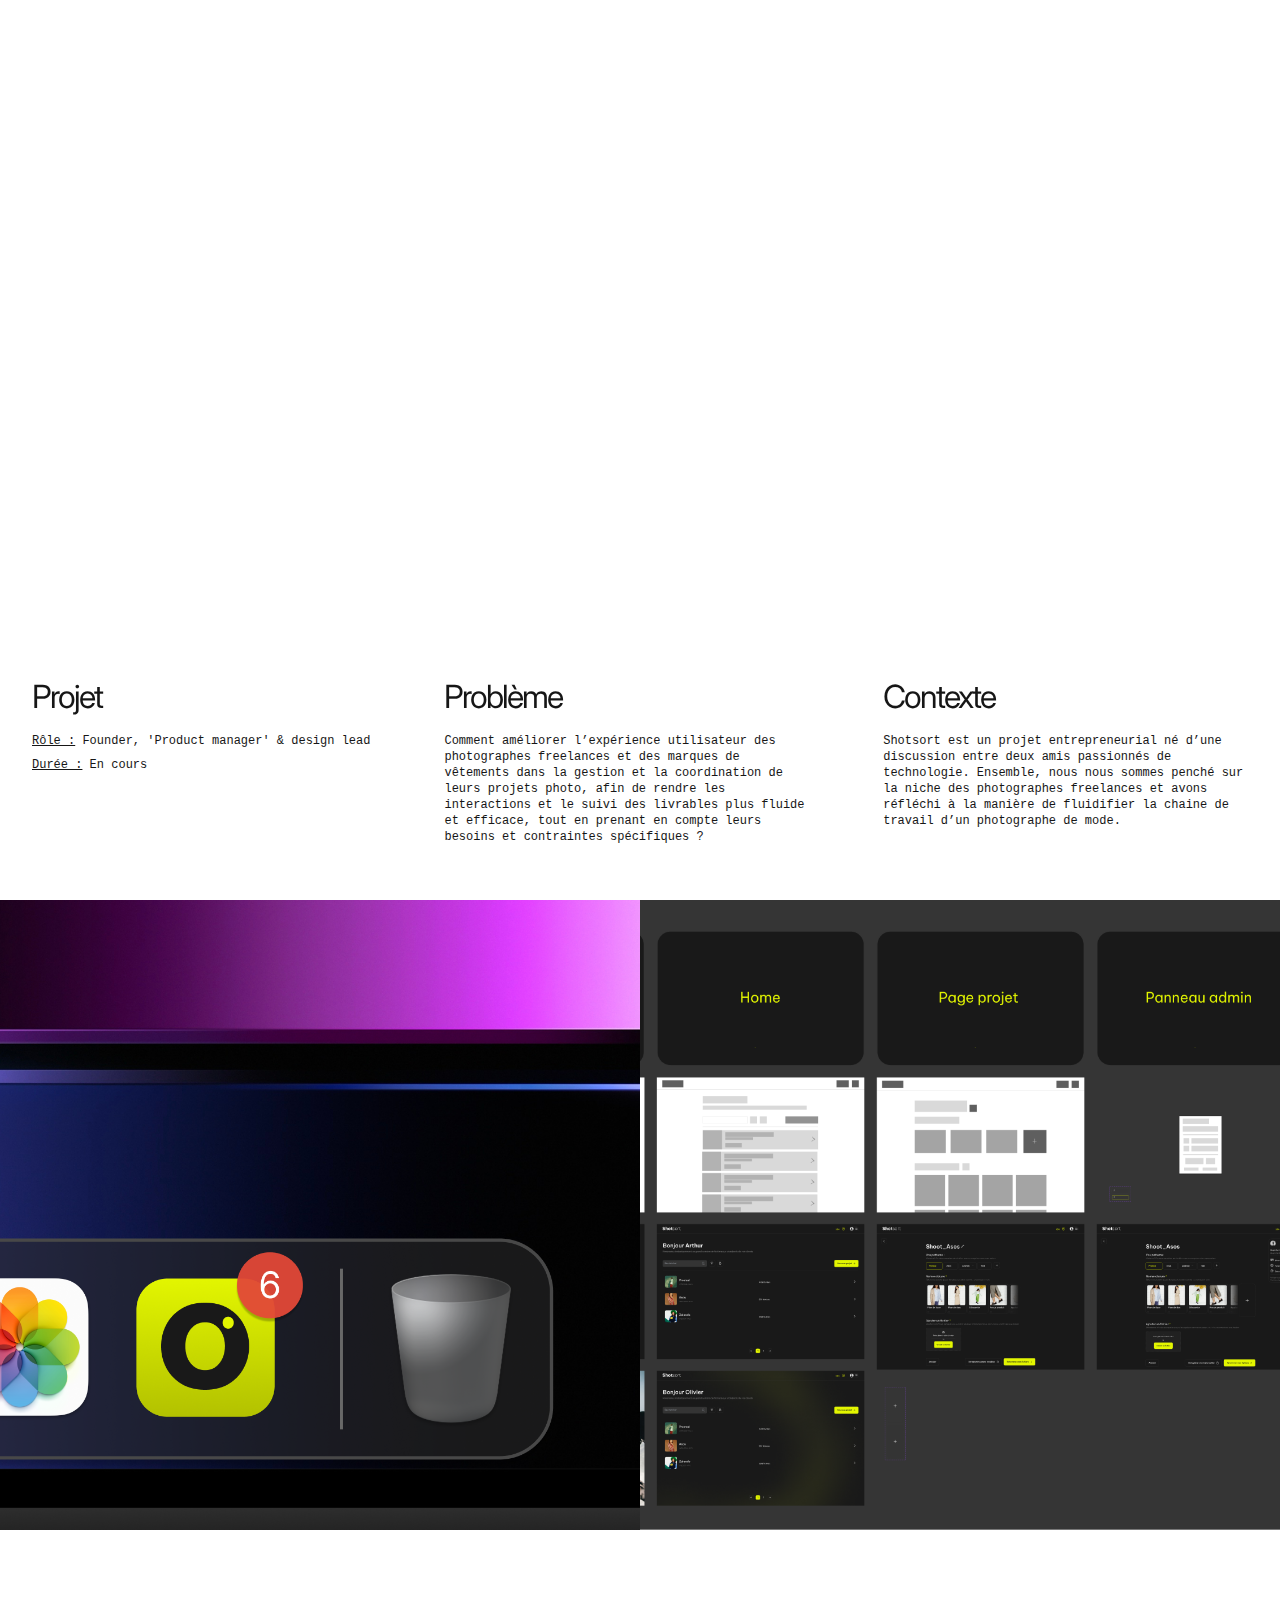
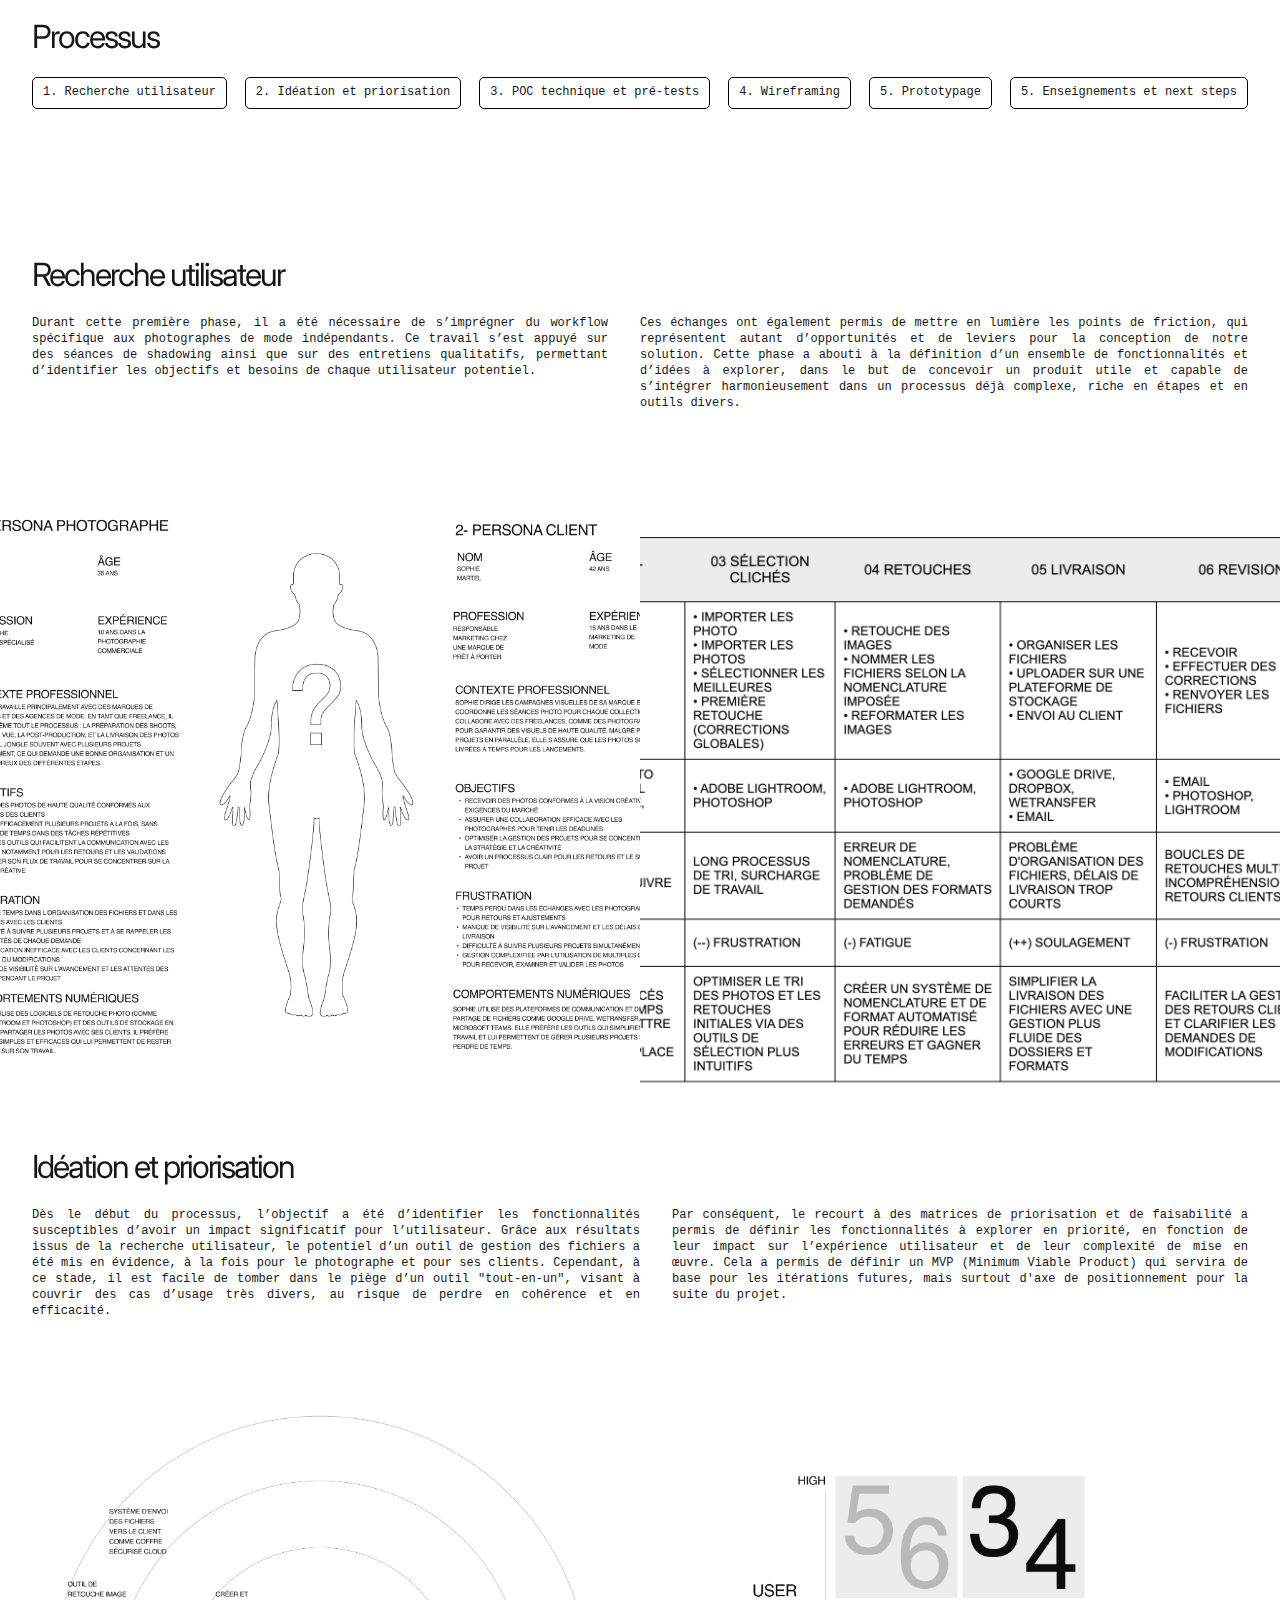
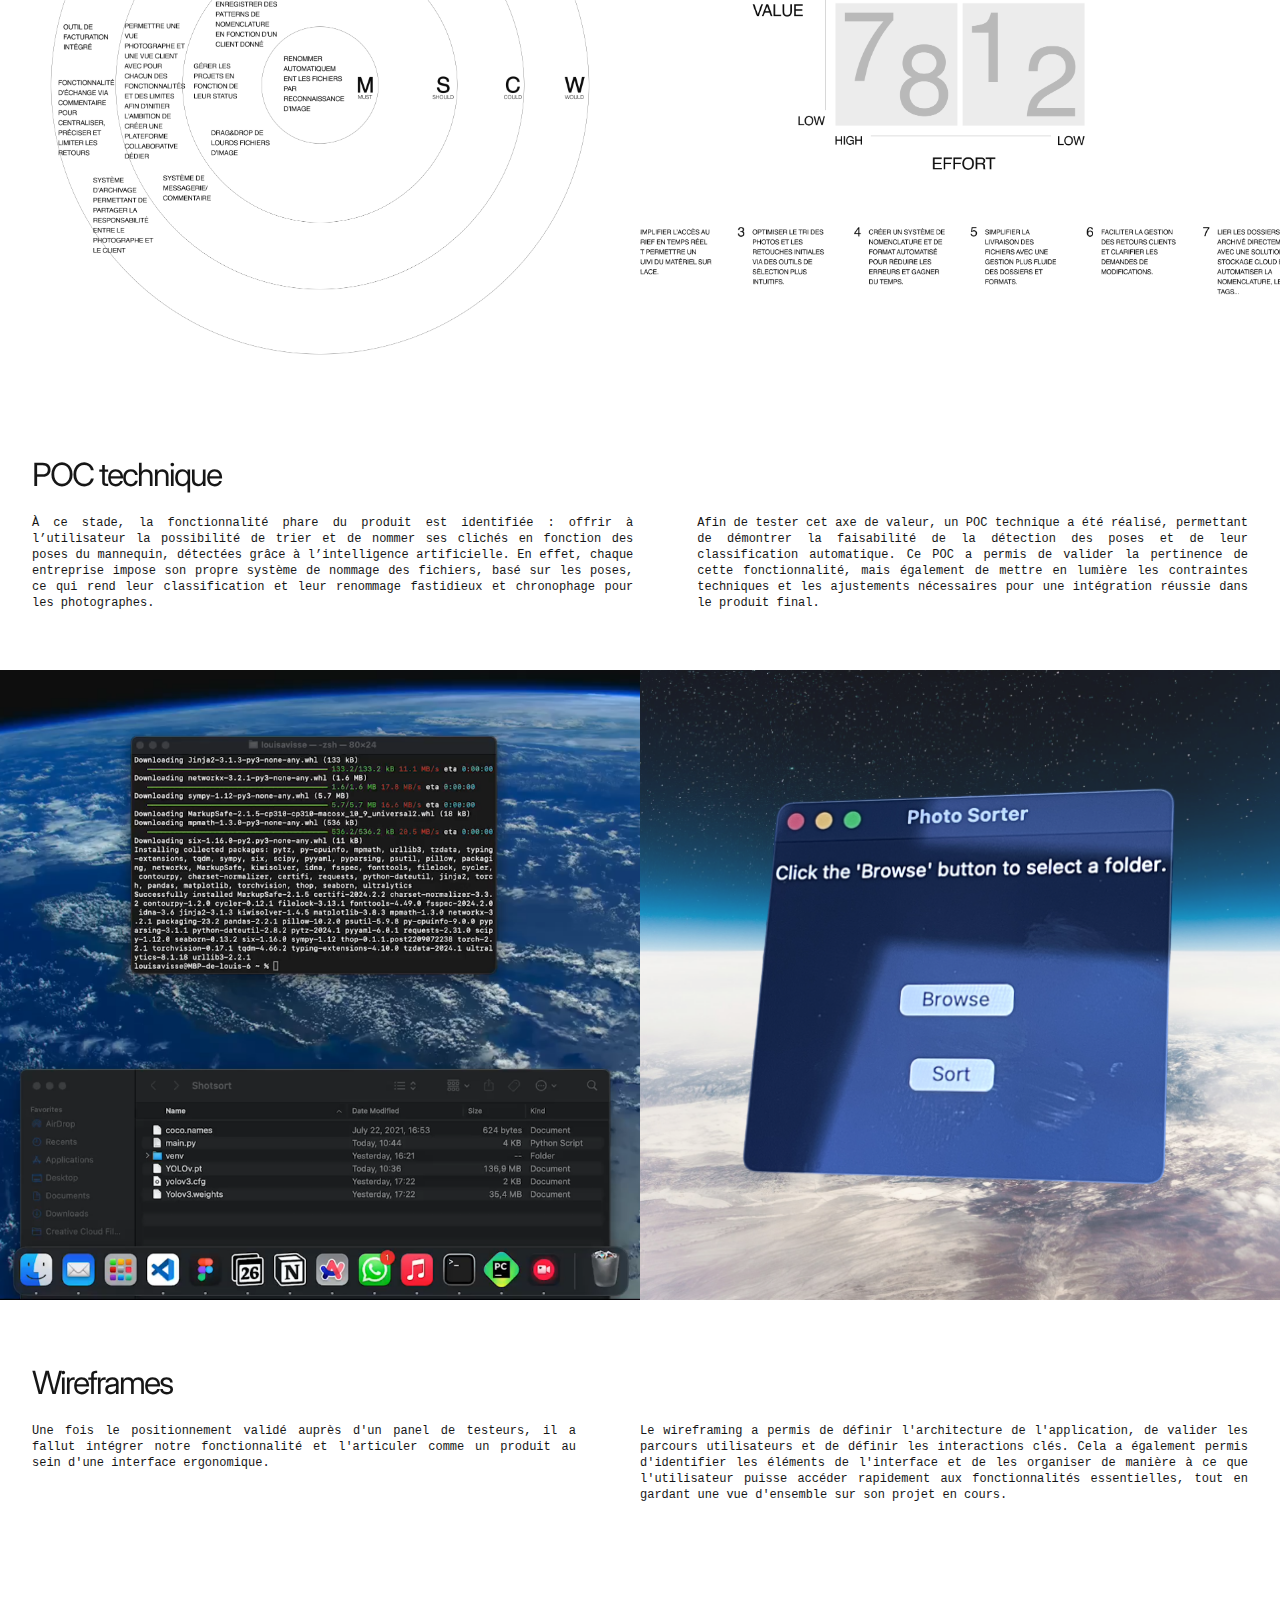
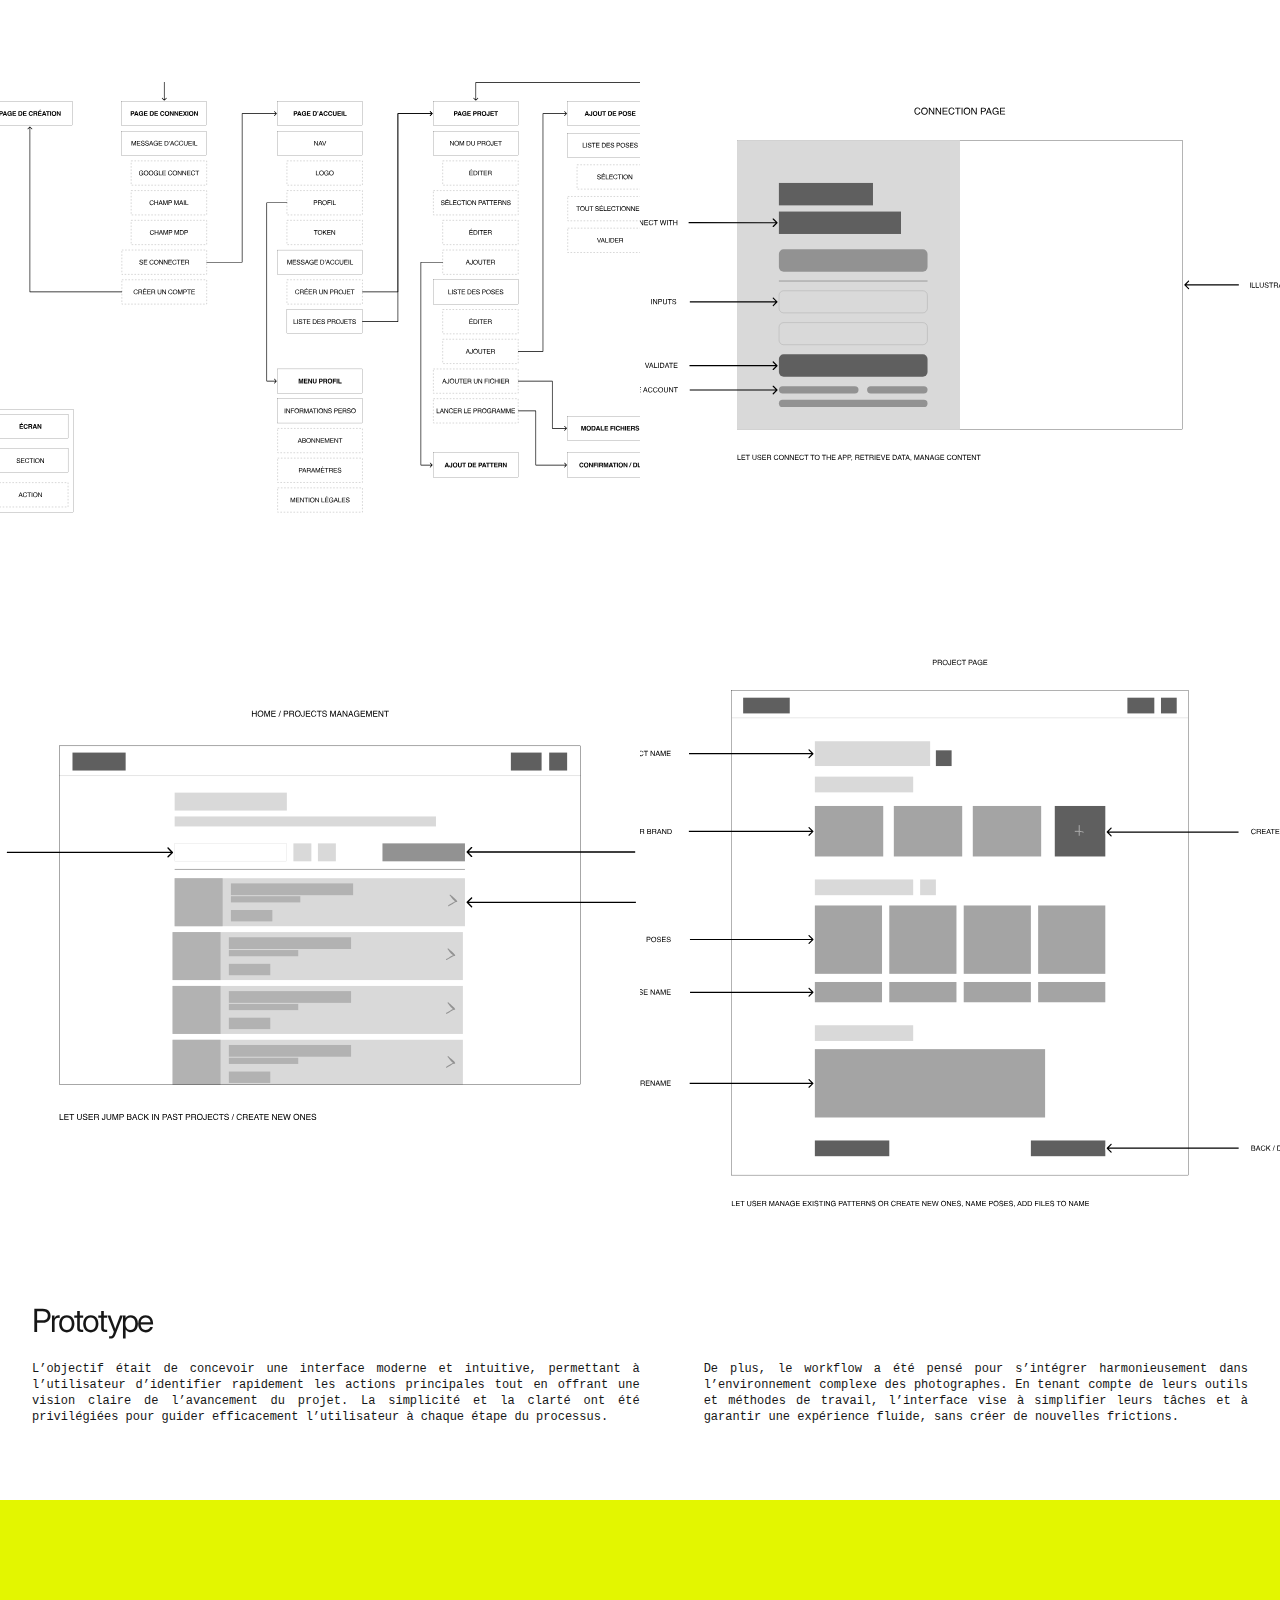
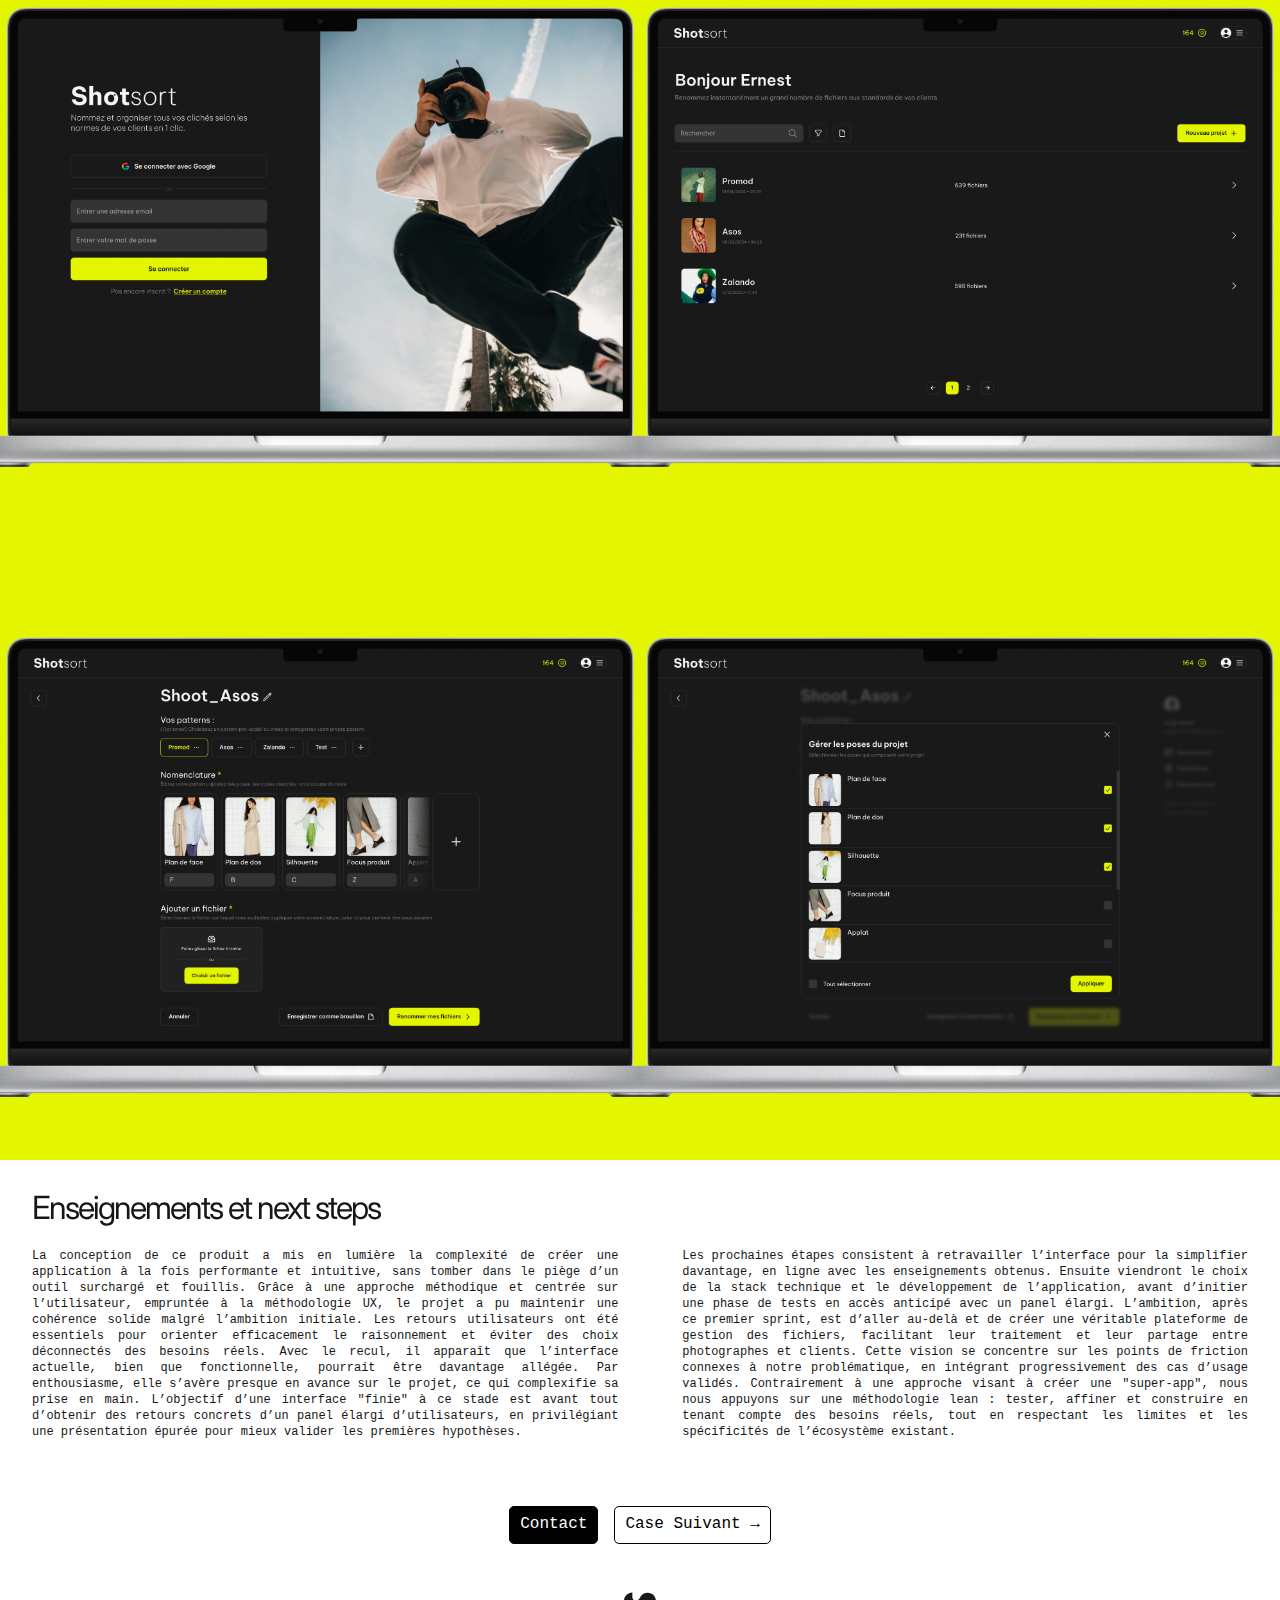
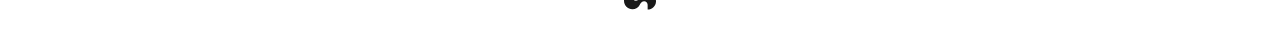
==== projet1.html @ eba52bc3 "Initial commit for my website" ====
<!DOCTYPE html>
<html lang="en">
<head>
  <meta charset="UTF-8">
  <meta name="viewport" content="width=device-width, initial-scale=1.0">
  <title>Projet 1</title>
  <link href="https://fonts.googleapis.com/css2?family=Inter:wght@400;700&family=Cousine:wght@400&display=swap" rel="stylesheet">
  <link rel="stylesheet" href="style.css">
</head>
<body class="project-page">




    <!-- Loader -->
    <div id="loader">
      <div class="loader__logo">
        <!-- Remplacez ce SVG par votre logo Hero -->
        <svg width="32" height="18" viewBox="0 0 32 18" fill="none" xmlns="http://www.w3.org/2000/svg">
          <path fill-rule="evenodd" clip-rule="evenodd" d="M8.36935 0.496216C8.3702 0.496216 8.3709 0.49691 8.3709 0.497766V5.35552C8.3709 7.29411 9.94243 8.86565 11.881 8.86565C13.7722 8.86565 15.2558 7.30265 16.0632 5.59242C17.4026 2.75501 20.2899 0.791703 23.6357 0.791703C28.258 0.791704 32.0051 4.53879 32.0051 9.16105C32.0051 13.7833 28.258 17.5304 23.6357 17.5304C23.6349 17.5304 23.6342 17.5297 23.6342 17.5288V12.6712C23.6342 10.7326 22.0626 9.16108 20.124 9.16107C18.2328 9.16107 16.7493 10.7241 15.9419 12.4343C14.6024 15.2716 11.7151 17.2349 8.36935 17.2349C3.74708 17.2349 0 13.4878 0 8.86556C0 4.2433 3.74708 0.496216 8.36935 0.496216Z" fill="#191919"/>
          </svg>
      </div>
    </div>





  <!-- Barre de navigation (réutilisée) -->
  <header class="navbar">
    <div class="navbar__logo">
      <a href="/index.html" aria-label="Accueil">
        <!-- Logo type -->
        <svg width="134" height="37" viewBox="0 0 134 37" fill="none" xmlns="http://www.w3.org/2000/svg">
          <path opacity="0.8" fill-rule="evenodd" clip-rule="evenodd" d="M3.46591 0.63636V21H15.3977V18.8125H5.93182V0.63636H3.46591ZM19.7591 20.8765C20.531 21.1709 21.3787 21.3182 22.3023 21.3182C23.6811 21.3182 24.8875 20.9901 25.9216 20.3338C26.1072 20.2168 26.2853 20.0915 26.4561 19.9578C26.5266 20.6413 26.8288 20.983 27.3629 20.983C28.2238 20.983 29.3501 20.2738 30.7419 18.8555C31.1561 19.6085 31.7058 20.1808 32.3911 20.5724C33.1336 20.9901 33.982 21.1989 34.9366 21.1989C36.09 21.1989 37.0445 20.9304 37.8002 20.3935C38.5559 19.8499 39.1127 19.1903 39.4707 18.4148H39.6298V21H41.9764V5.72727H39.6298V14.7557C39.6298 15.7102 39.421 16.4957 39.0033 17.1122C38.5924 17.7287 38.0819 18.1861 37.4721 18.4844C36.8689 18.7827 36.2756 18.9318 35.6923 18.9318C34.7178 18.9318 33.9157 18.6004 33.286 17.9375C32.9739 17.6054 32.7399 17.2168 32.5841 16.7716C33.9273 15.1191 35.1247 13.3376 36.1763 11.4272C37.5298 9.00142 38.2066 7.21042 38.2066 6.0542C38.2066 5.3514 37.9144 5 37.3299 5C36.1624 5 34.5029 5.80115 32.3514 7.40344V5.72727H30.0048V9.27432C29.5889 9.61804 29.176 9.96397 28.7662 10.3121C28.6492 9.95148 28.5097 9.60645 28.3477 9.27699C27.771 8.09044 26.9623 7.16904 25.9216 6.51279C24.8875 5.85654 23.6811 5.52841 22.3023 5.52841C20.9235 5.52841 19.7137 5.85654 18.673 6.51279C17.6389 7.16904 16.8302 8.09044 16.2469 9.27699C15.6702 10.4635 15.3818 11.8523 15.3818 13.4432C15.3818 15.0208 15.6702 16.3996 16.2469 17.5795C16.7872 18.6725 17.5209 19.5407 18.4479 20.1843C18.4201 20.2126 18.3925 20.2408 18.365 20.2689C17.1653 21.4704 15.6426 23.0234 13.7968 24.9277C11.9511 26.8094 10.5976 28.181 9.73623 29.0425C7.82897 28.0903 6.61387 26.7527 6.09091 25.0298L6.13705 24.6557C6.13705 24.5423 6.09091 24.4857 5.99862 24.4857C5.75253 24.4857 5.15266 24.9844 4.19904 25.9819C3.27617 26.9568 2.33792 28.3397 1.3843 30.1307C0.461432 31.9444 0 33.5427 0 34.9256C0 36.3085 0.261478 37 0.784435 37C1.89187 37 4.8758 34.8009 9.73623 30.4028C11.3666 31.0376 13.2431 31.3549 15.3657 31.3549C18.6762 31.3549 22.7048 30.8588 27.4514 29.8665C27.5589 29.9066 27.6836 29.9267 27.8255 29.9267C28.4407 29.9267 29.4097 29.7 30.7325 29.2466C32.0553 28.7931 33.3165 28.2037 34.5162 27.4782C34.7008 27.5916 34.993 27.6482 35.393 27.6482C35.9335 27.6482 36.6092 27.51 37.4201 27.2337C37.1989 27.4946 36.96 27.8141 36.7033 28.1924C36.365 28.6684 36.1958 29.0652 36.1958 29.3826C36.1958 29.6773 36.3803 29.8247 36.7495 29.8247C37.6724 29.8247 40.4563 28.6004 45.1014 26.152L45.8397 25.8459C45.5013 26.1406 44.9476 26.8208 44.1786 27.8863C43.4403 28.9518 43.0711 29.5979 43.0711 29.8247C43.0711 30.0514 43.2095 30.1647 43.4864 30.1647C43.9956 30.1647 45.3409 29.6976 47.5222 28.7634C47.3744 29.0025 47.3004 29.1862 47.3004 29.3146C47.3004 29.7453 47.485 29.9607 47.8542 29.9607C48.3463 29.9607 49.3461 29.666 50.8535 29.0765C51.5192 28.8062 52.1609 28.5358 52.7786 28.2655C52.7699 28.3304 52.7655 28.3967 52.7655 28.4644C52.7655 28.9405 53.027 29.3599 53.55 29.7226C54.0729 30.0854 54.7497 30.2667 55.5803 30.2667H55.6264C55.9648 30.2667 56.7646 30.1307 58.0259 29.8587L59.3179 29.3826C59.687 29.2466 60.21 29.0312 60.8867 28.7365L62.4095 28.0223C62.7786 27.8636 63.3939 27.5802 64.2552 27.1721C65.1165 26.7641 65.7318 26.4807 66.1009 26.322L66.0548 25.8799L60.8867 28.2944C60.856 28.317 60.7945 28.3284 60.7022 28.3284C60.6406 28.3284 60.6099 28.283 60.6099 28.1924C60.7022 28.0563 61.2713 27.0815 62.3172 25.2678C63.3938 23.4315 64.1629 22.3432 64.6243 22.0032C64.7166 21.9125 64.9781 21.7085 65.4088 21.3911C65.8702 21.0737 66.224 20.8016 66.4701 20.5749C66.7162 20.3255 66.8392 20.1555 66.8392 20.0648C66.8392 19.9515 66.7623 19.8948 66.6085 19.8948C66.5635 19.8782 66.2228 20.0494 65.5862 20.4082L67.4234 15.233H75.6585L75.9368 16.017C75.4037 16.5519 74.8866 17.0964 74.3854 17.6504C72.4167 19.8041 70.9093 21.8672 69.8634 23.8395C68.8175 25.8119 68.2945 27.4442 68.2945 28.7365C68.2945 30.2781 69.0482 31.0489 70.5555 31.0489C71.3861 31.0489 72.5859 30.6975 74.1547 29.9947C75.7544 29.3146 77.2617 28.5551 78.6768 27.7163C80.1226 26.8774 81.6915 25.9139 83.3834 24.8257C85.0753 23.7148 86.2135 22.944 86.798 22.5133C87.4132 22.0825 87.9054 21.7425 88.2746 21.4931C88.3361 21.4931 88.3668 21.5271 88.3668 21.5951C88.3668 21.6631 87.7516 22.3206 86.5211 23.5675C85.3214 24.7917 84.1063 26.1406 82.8758 27.6142C81.6761 29.0878 81.0762 30.1534 81.0762 30.8108C81.0762 31.2416 81.3377 31.457 81.8606 31.457C82.4144 31.457 83.2603 31.2303 84.3985 30.7768C84.9522 30.5501 85.4906 30.3234 86.0135 30.0967C86.5365 29.87 87.1671 29.5753 87.9054 29.2125C88.6745 28.8271 89.3051 28.5097 89.7973 28.2604C89.9196 28.1984 90.0523 28.1315 90.1955 28.0598C89.8212 28.6269 89.634 29.0451 89.634 29.3146C89.634 29.7906 89.8647 30.0287 90.3261 30.0287C92.2334 30.0287 94.8174 28.8271 98.0782 26.424C98.0474 26.5374 98.0321 26.6961 98.0321 26.9001C98.0321 27.2179 98.1417 27.4297 98.3611 27.5353C97.5702 28.4247 97.1748 29.0178 97.1748 29.3146C97.1748 29.7453 97.3594 29.9607 97.7285 29.9607C98.2207 29.9607 99.2205 29.666 100.728 29.0765C101.394 28.8062 102.035 28.5359 102.653 28.2655C102.644 28.3304 102.64 28.3967 102.64 28.4644C102.64 28.9405 102.901 29.3599 103.424 29.7226C103.947 30.0854 104.624 30.2667 105.455 30.2667H105.501C105.839 30.2667 106.639 30.1307 107.9 29.8587L109.192 29.3826C109.561 29.2466 110.084 29.0312 110.761 28.7365L111.782 28.2578C111.772 28.3252 111.768 28.3941 111.768 28.4644C111.768 28.9405 112.029 29.3599 112.552 29.7226C113.075 30.0854 113.752 30.2667 114.582 30.2667H114.628C114.967 30.2667 115.767 30.1307 117.028 29.8587L118.32 29.3826C118.689 29.2466 119.212 29.0312 119.889 28.7365L120.745 28.3351C120.722 28.4916 120.711 28.648 120.711 28.8045C120.711 29.5979 121.141 29.9947 122.003 29.9947C122.526 29.9947 123.572 29.7793 125.14 29.3486C126.74 28.9178 129.155 27.909 132.385 26.322L132.339 25.8799L127.817 27.9883C126.986 28.351 125.925 28.7251 124.633 29.1105C123.341 29.4733 122.51 29.6546 122.141 29.6546C121.834 29.6546 121.68 29.5073 121.68 29.2125C121.68 28.7814 121.939 28.2265 122.458 27.5479C122.696 27.4373 122.962 27.3121 123.257 27.1721C124.119 26.7641 124.734 26.4807 125.103 26.322L125.084 26.1373C126.495 25.6974 128.113 25.0675 129.939 24.2476C132.646 23.0461 134 22.0259 134 21.187C134 20.847 133.662 20.6769 132.985 20.6769C132.308 20.6769 131.308 20.8923 129.986 21.3231C128.694 21.7538 127.34 22.3092 125.925 22.9894C124.541 23.6695 123.326 24.5423 122.28 25.6079C121.548 26.3533 121.072 27.0988 120.852 27.8442L119.889 28.2944C119.858 28.317 119.797 28.3284 119.704 28.3284C119.643 28.3284 119.612 28.283 119.612 28.1924C119.704 28.0563 120.273 27.0815 121.319 25.2678C122.396 23.4315 123.165 22.3432 123.626 22.0032C123.719 21.9125 123.98 21.7085 124.411 21.3911C124.455 21.3605 124.499 21.3304 124.541 21.3007C124.731 21.3123 124.925 21.3182 125.122 21.3182C126.156 21.3182 127.088 21.1591 127.916 20.8409C128.745 20.5161 129.441 20.0653 130.004 19.4886C130.568 18.9053 130.969 18.2292 131.207 17.4602L128.94 16.8239C128.742 17.3542 128.46 17.7983 128.095 18.1562C127.731 18.5076 127.296 18.7727 126.793 18.9517C126.296 19.1241 125.739 19.2102 125.122 19.2102C124.174 19.2102 123.342 19.0047 122.626 18.5938C121.911 18.1761 121.35 17.5696 120.946 16.7742C120.585 16.0469 120.388 15.1752 120.355 14.1591H131.446V13.1648C131.446 11.7396 131.257 10.5398 130.879 9.56534C130.501 8.59091 129.994 7.80871 129.358 7.21875C128.722 6.62216 128.016 6.19128 127.24 5.92613C126.465 5.66099 125.679 5.52841 124.884 5.52841C123.505 5.52841 122.298 5.86648 121.264 6.54261C120.237 7.21212 119.435 8.14677 118.858 9.34659C118.288 10.5398 118.003 11.9186 118.003 13.483C118.003 15.0473 118.288 16.4195 118.858 17.5994C119.435 18.7727 120.253 19.6875 121.314 20.3438C121.929 20.7181 122.611 20.9846 123.36 21.1432C122.962 21.3988 122.589 21.6288 122.242 21.8332L120.996 22.3773C118.812 23.2841 115.982 24.5537 112.506 26.186L112.644 26.5941C112.86 26.4807 113.044 26.39 113.198 26.322L115.09 25.4378C118.935 23.6695 120.981 22.7853 121.227 22.7853C121.319 22.7853 121.365 22.7967 121.365 22.8193L121.273 22.9554C120.504 23.6808 119.766 24.6784 119.058 25.9479C118.351 27.1948 117.889 27.9543 117.674 28.2263C117.459 28.4984 117.043 28.8158 116.428 29.1785C115.844 29.5413 115.213 29.7226 114.536 29.7226C113.859 29.7226 113.336 29.5866 112.967 29.3146C112.598 29.0198 112.414 28.7251 112.414 28.4304C112.414 28.2327 112.441 28.0656 112.497 27.9291C112.707 27.8358 112.97 27.7157 113.285 27.569C113.333 27.619 113.365 27.7021 113.383 27.8183C113.444 28.0223 113.613 28.1243 113.89 28.1243C114.198 28.1243 114.444 28.0336 114.628 27.8523C114.844 27.6709 114.951 27.4782 114.951 27.2742C114.951 27.103 114.883 26.9722 114.746 26.8818C115.291 26.6264 115.701 26.4398 115.975 26.322L115.929 25.8799L114.107 26.7311C114.093 26.7307 114.078 26.7304 114.063 26.7303L114.029 26.7301C113.413 26.7301 112.875 26.9001 112.414 27.2402C112.224 27.3902 112.076 27.5534 111.969 27.7299L110.761 28.2944C110.73 28.317 110.669 28.3284 110.577 28.3284C110.515 28.3284 110.484 28.283 110.484 28.1924C110.577 28.0563 111.146 27.0815 112.192 25.2678C113.268 23.4315 114.037 22.3432 114.499 22.0032C114.591 21.9125 114.852 21.7085 115.283 21.3911C115.745 21.0737 116.098 20.8016 116.344 20.5749C116.591 20.3255 116.714 20.1555 116.714 20.0648C116.714 19.9519 116.637 19.8952 116.485 19.8948C116.77 19.6535 117.018 19.3855 117.231 19.0909C117.735 18.4015 117.987 17.6193 117.987 16.7443C117.987 15.6771 117.652 14.8054 116.982 14.1293C116.313 13.4465 115.295 12.9394 113.93 12.608L111.663 12.0511C110.761 11.8258 110.098 11.544 109.674 11.206C109.25 10.8679 109.038 10.4072 109.038 9.82387C109.038 9.16762 109.346 8.62737 109.962 8.20312C110.585 7.77225 111.364 7.55682 112.299 7.55682C112.982 7.55682 113.542 7.66619 113.979 7.88494C114.417 8.1037 114.762 8.3821 115.014 8.72017C115.272 9.05161 115.468 9.39299 115.6 9.74432L117.708 9.14772C117.344 8.06061 116.727 7.18561 115.859 6.52273C114.997 5.85985 113.81 5.52841 112.299 5.52841C111.225 5.52841 110.264 5.71733 109.415 6.09517C108.574 6.47301 107.907 6.99337 107.417 7.65625C106.933 8.31912 106.691 9.08144 106.691 9.94318C106.691 10.9972 107.016 11.8755 107.665 12.5781C108.322 13.2742 109.349 13.7879 110.748 14.1193L113.293 14.7159C114.062 14.8949 114.632 15.1667 115.004 15.5312C115.375 15.8892 115.56 16.3333 115.56 16.8636C115.56 17.5199 115.236 18.0833 114.586 18.554C113.943 19.018 113.075 19.25 111.981 19.25C111.02 19.25 110.241 19.0445 109.644 18.6335C109.613 18.6121 109.583 18.5901 109.554 18.5676C109.655 18.5909 109.774 18.6026 109.91 18.6026C110.433 18.6026 110.91 18.4325 111.341 18.0925C111.771 17.7297 111.987 17.4577 111.987 17.2763C111.987 17.0949 111.894 16.9362 111.71 16.8002C111.556 16.6642 111.31 16.5962 110.972 16.5962C110.664 16.5962 110.279 16.7549 109.818 17.0723C109.357 17.3897 109.126 17.7297 109.126 18.0925C109.126 18.1194 109.128 18.1452 109.131 18.17C108.814 17.802 108.585 17.3401 108.441 16.7841L106.214 17.3409C106.486 18.6402 107.132 19.6278 108.153 20.304C109.174 20.9801 110.463 21.3182 112.021 21.3182C112.94 21.3182 113.772 21.1988 114.516 20.96C114.009 21.29 113.542 21.581 113.114 21.8332L111.869 22.3773C109.684 23.2841 106.854 24.5537 103.378 26.186L103.517 26.5941C103.732 26.4807 103.917 26.39 104.07 26.322L105.962 25.4378C109.807 23.6695 111.853 22.7853 112.099 22.7853C112.192 22.7853 112.238 22.7967 112.238 22.8193L112.145 22.9554C111.376 23.6808 110.638 24.6784 109.931 25.9479C109.223 27.1948 108.762 27.9543 108.546 28.2263C108.331 28.4984 107.916 28.8158 107.3 29.1785C106.716 29.5413 106.085 29.7226 105.408 29.7226C104.732 29.7226 104.209 29.5866 103.84 29.3146C103.47 29.0198 103.286 28.7251 103.286 28.4304C103.286 28.2432 103.311 28.0835 103.36 27.9512C103.634 27.8275 103.903 27.7039 104.167 27.5802C104.209 27.6311 104.239 27.7104 104.255 27.8183C104.316 28.0223 104.486 28.1243 104.762 28.1243C105.07 28.1243 105.316 28.0336 105.501 27.8523C105.716 27.6709 105.824 27.4782 105.824 27.2742C105.824 27.1031 105.755 26.9724 105.619 26.882L106.773 26.322L106.726 25.8799C106.103 26.1825 105.514 26.4661 104.96 26.7307C104.941 26.7303 104.921 26.7301 104.901 26.7301C104.286 26.7301 103.747 26.9001 103.286 27.2402C103.097 27.3895 102.949 27.5519 102.843 27.7274C100.312 28.8989 98.8534 29.4846 98.4668 29.4846C98.313 29.4846 98.2361 29.4393 98.2361 29.3486C98.4523 28.9865 99.0827 28.3284 100.127 27.3742C100.925 27.1392 101.918 26.7318 103.108 26.152L102.877 25.8459C102.141 26.2043 101.483 26.4817 100.903 26.6782C101.32 26.31 101.785 25.9078 102.297 25.4718C104.696 23.4541 106.511 21.9919 107.742 21.085C107.926 20.9037 108.018 20.779 108.018 20.711C108.018 20.6203 107.895 20.5636 107.649 20.5409L106.588 20.4729C106.342 20.4729 106.111 20.5636 105.896 20.7449C103.804 22.3092 101.82 24.0209 99.9434 25.8799C99.5486 26.2727 99.196 26.6339 98.8857 26.9634C98.8088 26.9019 98.7703 26.8015 98.7703 26.6621C98.7703 26.39 98.8626 26.0726 99.0472 25.7099C101.816 23.5788 103.2 22.1165 103.2 21.3231C103.2 21.119 103.062 21.017 102.785 21.017C102.231 21.017 101.447 21.5724 100.432 22.6833C99.4471 23.7715 98.7396 24.8144 98.3089 25.8119C95.1096 28.215 92.6794 29.4166 91.0183 29.4166C90.9568 29.4166 90.926 29.4052 90.926 29.3826C90.926 29.0878 91.7258 28.1243 93.3254 26.492L93.3886 26.4273C93.4311 26.4042 93.4715 26.3822 93.5098 26.3612L93.581 26.322L96.9033 24.8257C96.9956 24.7804 97.0418 24.735 97.0418 24.6897C97.0418 24.6443 96.9187 24.6217 96.6726 24.6217C96.4265 24.6217 96.1958 24.667 95.9805 24.7577L94.2364 25.5634C94.6085 25.1865 94.9662 24.8273 95.3096 24.4857C95.9248 23.8509 96.5401 23.2274 97.1553 22.6153C97.8013 22.0032 98.1859 21.6405 98.3089 21.5271C98.4627 21.3911 98.5396 21.289 98.5396 21.221C98.5396 21.2036 98.536 21.1869 98.5289 21.1711C99.0442 21.2691 99.5985 21.3182 100.192 21.3182C101.378 21.3182 102.419 21.1193 103.314 20.7216C104.209 20.3239 104.905 19.7803 105.402 19.0909C105.906 18.4015 106.158 17.6193 106.158 16.7443C106.158 15.6771 105.823 14.8054 105.153 14.1293C104.484 13.4465 103.466 12.9394 102.101 12.608L99.8337 12.0511C98.9322 11.8258 98.2694 11.544 97.8451 11.206C97.6447 11.0462 97.4916 10.8591 97.3858 10.6447C97.6916 10.3884 97.9922 10.1279 98.2876 9.86292C99.2688 8.98576 99.9934 8.21706 100.462 7.55682C100.464 7.55682 100.467 7.55682 100.47 7.55682C101.153 7.55682 101.713 7.66619 102.151 7.88494C102.588 8.1037 102.933 8.3821 103.185 8.72017C103.443 9.05161 103.639 9.39299 103.771 9.74432L105.879 9.14772C105.515 8.06061 104.898 7.18561 104.03 6.52273C103.265 5.93413 102.243 5.60686 100.966 5.5409C100.722 5.18031 100.153 5 99.2566 5C97.2617 5 95.2607 5.24242 93.2538 5.72727H91.2165V6.30207C91.0226 6.36461 90.8287 6.4294 90.6348 6.49644L90.9192 5.72727H88.3737L87.7074 7.65081C85.4969 8.62723 83.4763 9.77866 81.6457 11.1051L79.7828 5.72727H77.2374L79.7646 12.5615C79.0926 13.1084 78.4404 13.6671 77.8078 14.2375L72.8136 0.63636H70.2682L62.7909 21H64.5802C64.097 21.3136 63.6503 21.5913 63.24 21.8332L61.9942 22.3773C59.8101 23.2841 56.9799 24.5537 53.5038 26.186L53.6422 26.5941C53.8576 26.4807 54.0422 26.39 54.196 26.322L56.0878 25.4378C59.9331 23.6695 61.9788 22.7853 62.2249 22.7853C62.3172 22.7853 62.3633 22.7967 62.3633 22.8193L62.271 22.9554C61.502 23.6808 60.7637 24.6784 60.0562 25.9479C59.3486 27.1948 58.8872 27.9543 58.6719 28.2263C58.4565 28.4984 58.0412 28.8158 57.426 29.1785C56.8415 29.5413 56.2109 29.7226 55.5341 29.7226C54.8574 29.7226 54.3344 29.5866 53.9652 29.3146C53.5961 29.0198 53.4115 28.7251 53.4115 28.4304C53.4115 28.2432 53.4363 28.0835 53.486 27.9512C53.76 27.8275 54.029 27.7039 54.2931 27.5802C54.3351 27.6311 54.3643 27.7104 54.3805 27.8183C54.4421 28.0223 54.6113 28.1243 54.8881 28.1243C55.1957 28.1243 55.4418 28.0336 55.6264 27.8523C55.8417 27.6709 55.9494 27.4782 55.9494 27.2742C55.9494 27.1031 55.881 26.9724 55.7443 26.882L56.8982 26.322L56.8521 25.8799C56.2284 26.1826 55.6395 26.4661 55.0856 26.7307C55.0701 26.7303 55.0544 26.7302 55.0385 26.7301L55.0265 26.7301C54.4113 26.7301 53.873 26.9001 53.4115 27.2402C53.2224 27.3895 53.0749 27.5519 52.9688 27.7274C50.4378 28.8989 48.979 29.4846 48.5924 29.4846C48.4386 29.4846 48.3617 29.4393 48.3617 29.3486C48.5506 29.0322 49.0559 28.4897 49.8775 27.7211C50.3933 27.487 50.9393 27.236 51.5153 26.9681C52.0998 26.6961 52.5766 26.4694 52.9458 26.288L52.8996 25.8799L51.0078 26.7641L50.8486 26.838C51.3108 26.4272 51.8354 25.9718 52.4223 25.4718C54.8218 23.4541 56.6368 21.9919 57.8672 21.085C58.0518 20.9037 58.1441 20.779 58.1441 20.711C58.1441 20.6203 58.021 20.5636 57.775 20.5409L56.7137 20.4729C56.4676 20.4729 56.2368 20.5636 56.0215 20.7449C53.9297 22.3092 51.9455 24.0209 50.069 25.8799C49.1145 26.8296 48.4068 27.5944 47.9459 28.1742C45.9241 29.0931 44.8375 29.5526 44.6861 29.5526C44.5016 29.5526 44.4093 29.5073 44.4093 29.4166C44.4093 29.0312 45.7167 27.7616 48.3314 25.6079C50.7831 23.5885 52.6669 22.1172 53.9827 21.194C54.5555 21.0953 55.0851 20.9378 55.5717 20.7216C56.4666 20.3239 57.1626 19.7803 57.6597 19.0909C58.1635 18.4015 58.4154 17.6193 58.4154 16.7443C58.4154 15.6771 58.0807 14.8054 57.4112 14.1293C56.7417 13.4465 55.7241 12.9394 54.3586 12.608L52.0916 12.0511C51.19 11.8258 50.5272 11.544 50.1029 11.206C49.6787 10.8679 49.4666 10.4072 49.4666 9.82387C49.4666 9.16762 49.7748 8.62737 50.3913 8.20312C51.0144 7.77225 51.7933 7.55682 52.7279 7.55682C53.4107 7.55682 53.9708 7.66619 54.4083 7.88494C54.8458 8.1037 55.1905 8.3821 55.4424 8.72017C55.7009 9.05161 55.8965 9.39299 56.0291 9.74432L58.137 9.14772C57.7724 8.06061 57.1559 7.18561 56.2876 6.52273C55.4258 5.85985 54.2393 5.52841 52.7279 5.52841C51.6541 5.52841 50.6929 5.71733 49.8444 6.09517C49.0025 6.47301 48.3363 6.99337 47.8458 7.65625C47.3619 8.31912 47.12 9.08144 47.12 9.94318C47.12 10.9972 47.4448 11.8755 48.0944 12.5781C48.7506 13.2742 49.7781 13.7879 51.1768 14.1193L53.7222 14.7159C54.4912 14.8949 55.0612 15.1667 55.4325 15.5312C55.8037 15.8892 55.9893 16.3333 55.9893 16.8636C55.9893 17.5199 55.6645 18.0833 55.0148 18.554C54.3719 19.018 53.5035 19.25 52.4097 19.25C51.4486 19.25 50.6697 19.0445 50.0731 18.6335C49.4831 18.2225 49.0821 17.6061 48.87 16.7841L46.6427 17.3409C46.9145 18.6402 47.5608 19.6278 48.5816 20.304C49.4446 20.8756 50.4994 21.2056 51.7462 21.2939C51.6258 21.3644 51.5027 21.4421 51.3769 21.5271C48.393 23.8622 44.8399 26.0046 40.7178 27.9543C38.749 28.8838 37.6724 29.3486 37.4878 29.3486C37.3032 29.3486 37.2109 29.3259 37.2109 29.2805C37.2109 29.0765 38.5952 27.8409 41.3638 25.5739C44.1632 23.3068 45.5629 21.9692 45.5629 21.5611C45.286 21.221 45.0245 21.051 44.7784 21.051C44.5323 21.051 44.2247 21.2437 43.8556 21.6291C43.4864 22.0145 43.1634 22.3319 42.8865 22.5813C42.1175 23.2388 40.3948 24.2023 37.7185 25.4718L36.6715 25.9484C38.1263 24.6787 38.8537 23.409 38.8537 22.1392C38.8537 21.5724 38.423 21.289 37.5617 21.289C35.8082 21.289 33.5934 22.1392 30.9171 23.8395C28.2715 25.5172 26.9487 27.2062 26.9487 28.9065C26.9487 29.1574 26.9885 29.362 27.0681 29.5204C25.9908 29.7238 24.6125 29.9273 22.9332 30.1307C20.6876 30.4028 18.5496 30.5388 16.5193 30.5388C14.489 30.5388 12.5663 30.1874 10.7514 29.4846C12.8103 27.5981 15.8129 24.7288 19.7591 20.8765ZM19.7591 20.8765C19.3786 20.7314 19.0166 20.5505 18.673 20.3338C18.5968 20.2854 18.5217 20.2356 18.4479 20.1843C18.9246 19.6985 19.4441 19.1741 20.0065 18.6111C20.4443 18.8899 20.9494 19.0714 21.5218 19.1556C21.3628 19.3101 21.2027 19.4658 21.0413 19.6227C20.6034 20.0516 20.176 20.4695 19.7591 20.8765ZM26.8588 14.014C26.809 14.8196 26.6524 15.5772 26.3889 16.2869C26.0641 17.1619 25.5636 17.8679 24.8875 18.4048C24.2114 18.9418 23.3496 19.2102 22.3023 19.2102C22.0295 19.2102 21.7694 19.192 21.5218 19.1556C23.4807 17.2524 25.2596 15.5385 26.8588 14.014ZM26.7688 12.0519C25.6258 13.083 24.3011 14.3484 22.7948 15.848C21.7709 16.8541 20.8415 17.7751 20.0065 18.6111C19.9065 18.5474 19.81 18.4787 19.7171 18.4048C19.0409 17.8679 18.5404 17.1619 18.2156 16.2869C17.8908 15.4119 17.7284 14.464 17.7284 13.4432C17.7284 12.4223 17.8908 11.4711 18.2156 10.5895C18.5404 9.70786 19.0409 8.99527 19.7171 8.45171C20.3932 7.90814 21.2549 7.63636 22.3023 7.63636C23.3496 7.63636 24.2114 7.90814 24.8875 8.45171C25.5636 8.99527 26.0641 9.70786 26.3889 10.5895C26.5613 11.0573 26.6879 11.5448 26.7688 12.0519ZM26.7688 12.0519C26.9564 11.8827 27.139 11.7198 27.3168 11.5632C27.7957 11.1431 28.2788 10.726 28.7662 10.3121C28.9255 10.8033 29.0432 11.3234 29.1191 11.8725C28.4105 12.5391 27.657 13.253 26.8588 14.014C26.8703 13.8263 26.8761 13.636 26.8761 13.4432C26.8761 12.9641 26.8404 12.5003 26.7688 12.0519ZM30.0048 11.042V9.27432C30.4284 8.92413 30.8552 8.57623 31.2851 8.23061C31.653 7.93453 32.0084 7.65881 32.3514 7.40344V8.88029C32.229 8.98978 32.1043 9.10193 31.9773 9.2168C31.3697 9.77263 30.7122 10.381 30.0048 11.042ZM30.0048 13.3203V11.042C29.7178 11.3102 29.4225 11.587 29.1191 11.8725C29.1882 12.3721 29.2227 12.8957 29.2227 13.4432C29.2227 13.5844 29.2204 13.724 29.2157 13.862C28.8178 14.2748 28.3694 14.9142 27.8705 15.78C26.9169 17.4123 26.4401 18.6932 26.4401 19.6227C26.4401 19.7423 26.4454 19.854 26.4561 19.9578C26.911 19.6019 27.3135 19.187 27.6637 18.713C27.617 18.936 27.5937 19.1372 27.5937 19.3167C27.5937 19.9288 27.7782 20.2349 28.1474 20.2349C28.6995 20.2349 29.4952 19.6343 30.5344 18.4332C30.5683 18.5116 30.6039 18.5883 30.6411 18.6633C30.6738 18.7286 30.7074 18.7927 30.7419 18.8555C30.9913 18.6012 31.2493 18.3242 31.5158 18.0244C31.8816 17.6154 32.2377 17.1978 32.5841 16.7716C32.5009 16.5337 32.44 16.2796 32.4014 16.0093C33.5402 14.3995 34.5832 12.6908 35.5303 10.8831C36.7608 8.59334 37.376 7.00638 37.376 6.12221C37.376 5.73681 37.2376 5.54411 36.9607 5.54411C36.3744 5.54411 34.8379 6.65617 32.3514 8.88029V15.2727C32.3514 15.5303 32.368 15.7759 32.4014 16.0093C32.0976 16.4387 31.7871 16.861 31.4697 17.2763C31.1386 17.7095 30.8269 18.0951 30.5344 18.4332C30.1813 17.6176 30.0048 16.6171 30.0048 15.4318V14.2309C30.1514 14.0672 30.3013 13.9148 30.4545 13.7737C30.4853 13.7283 30.5007 13.6716 30.5007 13.6036C30.5007 13.3996 30.393 13.2976 30.1777 13.2976C30.1217 13.2976 30.0641 13.3051 30.0048 13.3203ZM30.0048 14.2309C29.6583 14.6176 29.3303 15.067 29.0208 15.5792C29.1303 15.0372 29.1953 14.4648 29.2157 13.862C29.5055 13.5612 29.7686 13.3807 30.0048 13.3203V14.2309ZM29.0208 15.5792C28.8752 16.2997 28.6508 16.9664 28.3477 17.5795C28.1477 17.9889 27.9197 18.3667 27.6637 18.713C27.7823 18.1474 28.0512 17.4418 28.4704 16.5962C28.6468 16.2334 28.8303 15.8944 29.0208 15.5792ZM51.7462 21.2939C51.9742 21.3101 52.2086 21.3182 52.4495 21.3182C52.9909 21.3182 53.502 21.2768 53.9827 21.194C54.0703 21.1325 54.1553 21.0736 54.2378 21.017L54.2839 20.949C54.2839 20.8583 53.9917 20.8016 53.4072 20.779H53.3149C52.8555 20.779 52.3326 20.9506 51.7462 21.2939ZM78.5351 16.2182L77.8078 14.2375C77.4493 14.5609 77.097 14.8881 76.7511 15.2191C76.7463 15.2237 76.7415 15.2283 76.7366 15.233C76.4661 15.492 76.1995 15.7533 75.9368 16.017L76.6724 18.0893C75.8486 18.9572 75.0863 19.8197 74.3854 20.6769C72.9396 22.4226 71.7706 24.0662 70.8786 25.6079C70.0172 27.1268 69.5865 28.3284 69.5865 29.2125C69.5865 30.0967 70.0634 30.5388 71.017 30.5388C72.6781 30.5388 75.9697 28.9745 80.8916 25.8459C84.6493 23.4512 88.0909 21.021 91.2165 18.5553V20.8201C84.9793 26.6502 81.8606 29.9918 81.8606 30.8448C81.8606 31.0262 81.9837 31.1169 82.2298 31.1169C82.4759 31.1169 82.7989 31.0376 83.1988 30.8788C83.6295 30.7428 84.2293 30.4821 84.9984 30.0967C85.7982 29.734 86.4904 29.4052 87.0748 29.1105C88.0525 28.6406 89.2799 28.03 90.7569 27.2787C90.9438 27.035 91.1539 26.7728 91.3874 26.492C92.5872 25.0864 93.7869 23.8169 94.9866 22.6833C96.1863 21.5271 96.8785 20.949 97.063 20.949H97.386C97.4916 20.949 97.5898 20.9507 97.6809 20.9541C97.9507 21.0426 98.2334 21.1149 98.5289 21.1711C98.4721 21.0455 98.1894 20.9732 97.6809 20.9541C97.1854 20.7917 96.733 20.575 96.3238 20.304C95.4234 19.7076 94.8143 18.8688 94.4967 17.7876C94.7317 17.5724 94.97 17.3547 95.2115 17.1342L96.6122 16.7841C96.8243 17.6061 97.2253 18.2225 97.8153 18.6335C98.4119 19.0445 99.1908 19.25 100.152 19.25C101.246 19.25 102.114 19.018 102.757 18.554C103.407 18.0833 103.731 17.5199 103.731 16.8636C103.731 16.3333 103.546 15.8892 103.175 15.5312C102.803 15.1667 102.233 14.8949 101.464 14.7159L98.919 14.1193C98.7885 14.0884 98.6612 14.0559 98.5371 14.0218C99.3244 13.2473 99.7181 12.8019 99.7181 12.6854C99.7181 12.4361 99.5027 12.3114 99.0721 12.3114C98.6414 12.3114 98.0415 12.6628 97.2725 13.3656C97.2246 13.4104 97.1767 13.4552 97.1286 13.5C96.6016 13.24 96.1709 12.9327 95.8366 12.5781C95.7062 12.4371 95.5888 12.2889 95.4846 12.1337C96.1389 11.6549 96.7727 11.1585 97.3858 10.6447C97.2678 10.4052 97.2087 10.1316 97.2087 9.82387C97.2087 9.70943 97.2181 9.59851 97.2369 9.49113C97.3415 9.40022 97.4457 9.30878 97.5494 9.2168C98.1587 8.67792 98.6583 8.19197 99.0482 7.75895C99.4711 7.62493 99.9422 7.55756 100.462 7.55682C100.889 6.95428 101.102 6.44208 101.102 6.0202C101.102 5.8353 101.057 5.67554 100.966 5.5409C100.805 5.53258 100.639 5.52841 100.47 5.52841C100.28 5.52841 100.094 5.53431 99.9113 5.54611C99.7283 5.38608 99.4024 5.30606 98.9336 5.30606C97.2711 5.30606 95.4809 5.63522 93.5631 6.29351V5.72727H93.2538C92.5754 5.89117 91.8963 6.08277 91.2165 6.30207V7.22389C90.8717 7.37675 90.5293 7.53571 90.1894 7.70078L90.6348 6.49644C90.2942 6.61414 89.9536 6.73877 89.6127 6.87035C88.9627 7.11673 88.3275 7.37688 87.7074 7.65081L87.0973 9.41202C86.6233 9.70802 86.1543 10.017 85.6905 10.339C84.5327 11.1429 83.3931 12.0007 82.2718 12.9125L81.6457 11.1051C81.4381 11.2555 81.2328 11.4083 81.0301 11.5632C80.6008 11.8915 80.1789 12.2242 79.7646 12.5615L80.4614 14.4457C80.1418 14.7272 79.8238 15.0133 79.5073 15.3039C79.1758 15.6093 78.8518 15.9141 78.5351 16.2182ZM87.0213 16.2681L85.2715 21H82.8851L80.4614 14.4457C81.0594 13.9187 81.6629 13.4076 82.2718 12.9125L83.9987 17.8977H84.1578L87.0973 9.41202C88.1048 8.78294 89.1355 8.21252 90.1894 7.70078L87.7004 14.4315C87.6919 14.4389 87.6833 14.4463 87.6747 14.4538C86.9979 15.0659 86.6595 15.5306 86.6595 15.848C86.6595 16.0769 86.7801 16.2169 87.0213 16.2681ZM91.2165 14.8461V18.5553C92.0195 17.9218 92.8017 17.2859 93.5631 16.6477V18.6446C92.7372 19.4046 91.955 20.1298 91.2165 20.8201V21H93.5631V18.6446C93.8683 18.3637 94.1795 18.078 94.4967 17.7876C94.4542 17.6431 94.4169 17.4942 94.3849 17.3409L95.2115 17.1342C95.2217 17.1249 95.232 17.1156 95.2422 17.1063C96.6934 15.7832 97.7917 14.755 98.5371 14.0218C98.009 13.8766 97.5395 13.7027 97.1286 13.5C95.9958 14.5555 94.8073 15.6047 93.5631 16.6477V13.4513C94.2222 13.028 94.8627 12.5887 95.4846 12.1337C95.3025 11.8625 95.1604 11.5697 95.0582 11.2554C95.8061 10.6913 96.5324 10.1032 97.2369 9.49113C97.3256 8.98273 97.6245 8.55339 98.1335 8.20312C98.4081 8.01321 98.713 7.86516 99.0482 7.75895C99.7409 6.98962 100.087 6.38736 100.087 5.95218C100.087 5.78399 100.029 5.64863 99.9113 5.54611C99.06 5.60108 98.2851 5.7841 97.5866 6.09517C96.7447 6.47301 96.0785 6.99337 95.588 7.65625C95.1041 8.31912 94.8622 9.08144 94.8622 9.94318C94.8622 10.4159 94.9275 10.8533 95.0582 11.2554C94.5691 11.6242 94.0707 11.9828 93.5631 12.3311V6.29351C93.1744 6.42693 92.7805 6.57387 92.3813 6.73432C91.99 6.88989 91.6017 7.05309 91.2165 7.22389V13.8359C89.8737 14.6332 88.9392 15.0319 88.413 15.0319C88.2284 15.0319 88.1361 14.9865 88.1361 14.8959C88.1361 14.8052 88.3207 14.6125 88.6898 14.3177C89.0897 14.0004 89.2897 13.7963 89.2897 13.7056C89.2897 13.5923 89.2282 13.5356 89.1051 13.5356C88.862 13.5356 88.3938 13.8342 87.7004 14.4315L87.0213 16.2681C87.0907 16.2828 87.1701 16.2901 87.2594 16.2901C88.128 16.2901 89.447 15.8088 91.2165 14.8461ZM93.5631 12.3311V13.4513C93.1014 13.7479 92.6306 14.0367 92.1506 14.3177C91.8264 14.5076 91.515 14.6837 91.2165 14.8461V13.8359C91.5221 13.6544 91.8488 13.4523 92.1967 13.2295C92.6594 12.938 93.1149 12.6385 93.5631 12.3311ZM78.5351 16.2182L80.2909 21H77.7057L76.6724 18.0893C77.2618 17.4683 77.8827 16.8446 78.5351 16.2182ZM74.8819 13.0455L71.6205 3.85796H71.4614L68.1999 13.0455H74.8819ZM109.554 18.5676C109.299 18.509 109.158 18.3764 109.131 18.17C109.258 18.3177 109.399 18.4502 109.554 18.5676ZM114.516 20.96C114.556 20.9339 114.597 20.9076 114.637 20.881C115.806 20.2009 116.421 19.8721 116.483 19.8948C116.483 19.8948 116.484 19.8948 116.485 19.8948C116.103 20.2182 115.655 20.4938 115.143 20.7216C114.941 20.8111 114.732 20.8906 114.516 20.96ZM120.361 12.1307H129.06C129.06 11.2689 128.887 10.5 128.543 9.82387C128.205 9.14772 127.721 8.61411 127.091 8.22301C126.468 7.83191 125.732 7.63636 124.884 7.63636C123.949 7.63636 123.14 7.86837 122.457 8.33238C121.781 8.78978 121.261 9.38637 120.896 10.1222C120.584 10.7527 120.405 11.4222 120.361 12.1307ZM123.36 21.1432C123.492 21.0586 123.627 20.9712 123.765 20.881C124.934 20.2009 125.549 19.8721 125.611 19.8948C125.764 19.8948 125.841 19.9515 125.841 20.0648C125.841 20.1555 125.718 20.3255 125.472 20.5749C125.25 20.7798 124.939 21.0217 124.541 21.3007C124.131 21.2754 123.737 21.2229 123.36 21.1432ZM64.5802 21C64.6405 20.9609 64.7014 20.9212 64.7628 20.881C65.0774 20.698 65.3518 20.5404 65.5862 20.4082L65.3761 21H64.5802ZM43.4743 5.72727V21H45.8209V5.72727H43.4743ZM43.4842 2.71449C43.8157 3.02604 44.2101 3.18182 44.6675 3.18182C45.1249 3.18182 45.516 3.02604 45.8408 2.71449C46.1722 2.40294 46.3379 2.02841 46.3379 1.59091C46.3379 1.15341 46.1722 0.778885 45.8408 0.467331C45.516 0.155777 45.1249 0 44.6675 0C44.2101 0 43.8157 0.155777 43.4842 0.467331C43.1594 0.778885 42.997 1.15341 42.997 1.59091C42.997 2.02841 43.1594 2.40294 43.4842 2.71449ZM91.2264 2.71449C91.5579 3.02604 91.9523 3.18182 92.4097 3.18182C92.867 3.18182 93.2581 3.02604 93.583 2.71449C93.9144 2.40294 94.0801 2.02841 94.0801 1.59091C94.0801 1.15341 93.9144 0.778885 93.583 0.467331C93.2581 0.155777 92.867 0 92.4097 0C91.9523 0 91.5579 0.155777 91.2264 0.467331C90.9016 0.778885 90.7392 1.15341 90.7392 1.59091C90.7392 2.02841 90.9016 2.40294 91.2264 2.71449ZM8.76722 29.9947C6.89073 29.0878 5.6141 27.8183 4.93733 26.186C3.70684 27.4555 2.81474 28.8838 2.26102 30.4708C1.73806 32.0804 1.47658 33.3613 1.47658 34.3135C1.47658 35.2657 1.58425 35.7758 1.79959 35.8438C2.56864 35.8438 4.89118 33.8941 8.76722 29.9947ZM38.1873 26.4872C38.4113 26.288 38.6703 26.0629 38.9644 25.8119C39.5488 25.2905 39.8565 25.0184 39.8872 24.9957L36.2881 26.56L36.2051 26.3358C35.939 26.5466 35.6529 26.7574 35.3468 26.9681C35.5314 27.0135 35.716 27.0361 35.9005 27.0361C36.4855 27.0361 37.2477 26.8532 38.1873 26.4872ZM29.9931 28.8725C30.0931 28.8725 30.166 28.8858 30.2119 28.9124C31.246 28.4719 32.527 27.7218 34.0548 26.6621V26.492C34.0548 25.7892 34.5162 24.9277 35.4391 23.9075C36.3927 22.8647 37.2541 22.1959 38.0231 21.9012C37.9308 21.8332 37.8078 21.7991 37.654 21.7991C36.5158 21.7991 34.6239 22.7627 31.9784 24.6897C29.3636 26.6167 28.0562 28.113 28.0562 29.1785C28.0562 29.2297 28.0714 29.2712 28.1018 29.3031L29.8547 28.8725H29.9931ZM38.2077 22.2752V22.2412C37.5924 22.4679 36.9157 23.012 36.1774 23.8735C35.4391 24.7124 35.0084 25.4378 34.8854 26.0499C37.1003 24.3723 38.2077 23.1141 38.2077 22.2752ZM59.2515 18.0925C59.2515 18.4325 59.513 18.6026 60.036 18.6026C60.5589 18.6026 61.0357 18.4325 61.4664 18.0925C61.8971 17.7297 62.1124 17.4577 62.1124 17.2763C62.1124 17.0949 62.0201 16.9362 61.8356 16.8002C61.6817 16.6642 61.4357 16.5962 61.0973 16.5962C60.7896 16.5962 60.4051 16.7549 59.9437 17.0723C59.4823 17.3897 59.2515 17.7297 59.2515 18.0925ZM123.09 26.7987L123.654 26.5353C123.516 26.5685 123.381 26.5994 123.249 26.6281C123.194 26.6856 123.142 26.7425 123.09 26.7987ZM101.078 22.7173C101.693 22.0145 102.139 21.6631 102.416 21.6631C102.508 21.6631 102.554 21.6971 102.554 21.7651C102.554 22.1959 101.539 23.2388 99.5086 24.8937C99.9701 24.1229 100.493 23.3974 101.078 22.7173ZM132.154 21.085C132.277 21.085 132.339 21.119 132.339 21.187C132.339 21.6178 131.278 22.4679 129.155 23.7375C127.063 25.0071 125.248 25.8232 123.71 26.186C125.002 24.9164 126.525 23.7489 128.278 22.6833C130.032 21.6178 131.324 21.085 132.154 21.085Z" fill="black"/>
          </svg>
        </a>
    </div>
    <nav class="navbar__menu">
        <ul>
            <li><a href="index.html#work">Projets</a></li>
            <li><a href="index.html#about">À propos</a></li>
            <li><a href="mailto:louis.avisse@outlook.fr">Contact</a></li>
        </ul>
    </nav>
    <button class="navbar__toggle" id="navbar-toggle" aria-label="Menu">
      Menu
    </button>
</header>

  <!-- Image de couverture -->
  <section class="cover">
    <div class="cover__content">
      <h1 class="cover__title">Shotsort</h1>
      <div class="work__categories">
        <span class="work__category">Entrepreunariat</span>
        <span class="work__category">AI</span>
        <!-- <span class="work__category">Design lead</span> -->
      </div>
    </div>
  </section>

  <!-- Div Projet-Problème-Contexte -->
  <section class="details">
    <div class="blocks">
      <div class="details__block">
        <h2>Projet</h2>
        <p><u>Rôle :</u> Founder, 'Product manager' & design lead</p>
        <p><u>Durée :</u>  En cours</p>
      </div>
      <div class="details__block">
        <h2>Problème</h2>
        <p>Comment améliorer l’expérience utilisateur des photographes freelances et des marques de vêtements dans la gestion et la coordination de leurs projets photo, afin de rendre les interactions et le suivi des livrables plus fluide et efficace, tout en prenant en compte leurs besoins et contraintes spécifiques ?</p>
      </div>
      <div class="details__block">
        <h2>Contexte</h2>
        <p>Shotsort est un projet entrepreneurial né d’une discussion entre deux amis passionnés de technologie.
          Ensemble, nous nous sommes penché sur la niche des photographes freelances et avons réfléchi à la manière de fluidifier la chaine de travail d’un photographe de mode.</p>
      </div>
    </div>
  </section>

  <!-- Div Images Réutilisées -->
  <section class="images-row">
    <div class="image-block">
      <img src="imagespf/Shotsort/illu1.png" alt="Illustration intro">
    </div>
    <div class="image-block">
      <img src="imagespf/Shotsort/illu2.png" alt="Illustration intro">
    </div>
  </section>

  <!-- Div Processus -->
  <section class="process">
    <div class="zone-process">
      <h2 class="process__title">Processus</h2>
      <div class="process__steps">
        <p>1. Recherche utilisateur</p>
        <p>2. Idéation et priorisation</p>
        <p>3. POC technique et pré-tests</p>
        <p>4. Wireframing</p>
        <p>5. Prototypage</p>
        <p>5. Enseignements et next steps</p>
      </div>
    </div>
  </section>


  <section class="section-title">
    <h2>Recherche utilisateur</h2>
    <div class="section-txt">
    <p>Durant cette première phase, il a été nécessaire de s’imprégner du workflow spécifique aux photographes de mode indépendants. Ce travail s’est appuyé sur des séances de shadowing ainsi que sur des entretiens qualitatifs, permettant d’identifier les objectifs et besoins de chaque utilisateur potentiel.</p>
    <p>Ces échanges ont également permis de mettre en lumière les points de friction, qui représentent autant d’opportunités et de leviers pour la conception de notre solution. Cette phase a abouti à la définition d’un ensemble de fonctionnalités et d’idées à explorer, dans le but de concevoir un produit utile et capable de s’intégrer harmonieusement dans un processus déjà complexe, riche en étapes et en outils divers.
    </p>
    </div>
  </section>
  <!-- Deuxième Div Images Réutilisées -->
  <section class="images-row">
    <div class="image-block">
      <img src="imagespf/Shotsort/illu3.png" alt="#">
    </div>
    <div class="image-block">
      <img src="imagespf/Shotsort/illu4.png" alt="#">
    </div>
  </section>

  <!-- Div Titre Uniquement -->
  <section class="section-title">
    <h2>Idéation et priorisation</h2>
    <div class="section-txt">
      <p>Dès le début du processus, l’objectif a été d’identifier les fonctionnalités susceptibles d’avoir un impact significatif pour l’utilisateur. Grâce aux résultats issus de la recherche utilisateur, le potentiel d’un outil de gestion des fichiers a été mis en évidence, à la fois pour le photographe et pour ses clients. Cependant, à ce stade, il est facile de tomber dans le piège d’un outil "tout-en-un", visant à couvrir des cas d’usage très divers, au risque de perdre en cohérence et en efficacité.
      </p>
      <p>Par conséquent, le recourt à des matrices de priorisation et de faisabilité a permis de définir les fonctionnalités à explorer en priorité, en fonction de leur impact sur l’expérience utilisateur et de leur complexité de mise en œuvre. Cela a permis de définir un MVP (Minimum Viable Product) qui servira de base pour les itérations futures, mais surtout d'axe de positionnement pour la suite du projet.
      </p>
      </div>
  </section>

  <section class="images-row">
    <div class="image-block">
      <img src="imagespf/Shotsort/illu5.png" alt="#">
    </div>
    <div class="image-block">
      <img src="imagespf/Shotsort/illu6.png" alt="#">
    </div>
  </section>

    <!-- Div Titre Uniquement -->
    <section class="section-title">
      <h2>POC technique</h2>
      <div class="section-txt">
        <p>À ce stade, la fonctionnalité phare du produit est identifiée : offrir à l’utilisateur la possibilité de trier et de nommer ses clichés en fonction des poses du mannequin, détectées grâce à l’intelligence artificielle. En effet, chaque entreprise impose son propre système de nommage des fichiers, basé sur les poses, ce qui rend leur classification et leur renommage fastidieux et chronophage pour les photographes.</p>
        </p>
        <p>Afin de tester cet axe de valeur, un POC technique a été réalisé, permettant de démontrer la faisabilité de la détection des poses et de leur classification automatique. Ce POC a permis de valider la pertinence de cette fonctionnalité, mais également de mettre en lumière les contraintes techniques et les ajustements nécessaires pour une intégration réussie dans le produit final.
        </p>
        </div>
    </section>
  
    <section class="images-row">
      <div class="image-block">
        <img src="imagespf/Shotsort/illu7.png" alt="#">
      </div>
      <div class="image-block">
        <img src="imagespf/Shotsort/illu8.png" alt="#">
      </div>
    </section>

        <!-- Div Titre Uniquement -->
        <section class="section-title">
          <h2>Wireframes</h2>
          <div class="section-txt">
            <p>Une fois le positionnement validé auprès d'un panel de testeurs, il a fallut intégrer notre fonctionnalité et l'articuler comme un produit au sein d'une interface ergonomique. </p>
            </p>
            <p>Le wireframing a permis de définir l'architecture de l'application, de valider les parcours utilisateurs et de définir les interactions clés. Cela a également permis d'identifier les éléments de l'interface et de les organiser de manière à ce que l'utilisateur puisse accéder rapidement aux fonctionnalités essentielles, tout en gardant une vue d'ensemble sur son projet en cours.
            </p>
            </div>
        </section>
      
        <section class="images-row">
          <div class="image-block">
            <img src="imagespf/Shotsort/illu9.svg" alt="#">
          </div>
          <div class="image-block">
            <img src="imagespf/Shotsort/illu10.svg" alt="#">
          </div>
        </section>
        <section class="images-row">
          <div class="image-block">
            <img src="imagespf/Shotsort/illu11.svg" alt="#">
          </div>
          <div class="image-block">
            <img src="imagespf/Shotsort/illu12.svg" alt="#">
          </div>
        </section>

        <section class="section-title">
          <h2>Prototype</h2>
          <div class="section-txt">
            <p>L’objectif était de concevoir une interface moderne et intuitive, permettant à l’utilisateur d’identifier rapidement les actions principales tout en offrant une vision claire de l’avancement du projet. La simplicité et la clarté ont été privilégiées pour guider efficacement l’utilisateur à chaque étape du processus.</p>
            </p>
            <p>De plus, le workflow a été pensé pour s’intégrer harmonieusement dans l’environnement complexe des photographes. En tenant compte de leurs outils et méthodes de travail, l’interface vise à simplifier leurs tâches et à garantir une expérience fluide, sans créer de nouvelles frictions.
            </p>
            </div>
        </section>


        <section class="images-row">
          <div class="image-block">
            <img src="imagespf/Shotsort/illu14.png" alt="#">
          </div>
          <div class="image-block">
            <img src="imagespf/Shotsort/illu15.png" alt="#">
          </div>
        </section>
          <section class="images-row">
            <div class="image-block">
              <img src="imagespf/Shotsort/illu16.png" alt="#">
            </div>
            <div class="image-block">
              <img src="imagespf/Shotsort/illu17.png" alt="#">
            </div>
        </section>


        <section class="section-title">
          <h2>Enseignements et next steps</h2>
          <div class="section-txt">
            <p>La conception de ce produit a mis en lumière la complexité de créer une application à la fois performante et intuitive, sans tomber dans le piège d’un outil surchargé et fouillis. Grâce à une approche méthodique et centrée sur l’utilisateur, empruntée à la méthodologie UX, le projet a pu maintenir une cohérence solide malgré l’ambition initiale. Les retours utilisateurs ont été essentiels pour orienter efficacement le raisonnement et éviter des choix déconnectés des besoins réels. Avec le recul, il apparaît que l’interface actuelle, bien que fonctionnelle, pourrait être davantage allégée. Par enthousiasme, elle s’avère presque en avance sur le projet, ce qui complexifie sa prise en main. L’objectif d’une interface "finie" à ce stade est avant tout d’obtenir des retours concrets d’un panel élargi d’utilisateurs, en privilégiant une présentation épurée pour mieux valider les premières hypothèses.</p>
            </p>
            <p>Les prochaines étapes consistent à retravailler l’interface pour la simplifier davantage, en ligne avec les enseignements obtenus. Ensuite viendront le choix de la stack technique et le développement de l’application, avant d’initier une phase de tests en accès anticipé avec un panel élargi. L’ambition, après ce premier sprint, est d’aller au-delà et de créer une véritable plateforme de gestion des fichiers, facilitant leur traitement et leur partage entre photographes et clients. Cette vision se concentre sur les points de friction connexes à notre problématique, en intégrant progressivement des cas d’usage validés. Contrairement à une approche visant à créer une "super-app", nous nous appuyons sur une méthodologie lean : tester, affiner et construire en tenant compte des besoins réels, tout en respectant les limites et les spécificités de l’écosystème existant.
            </p>
          </div>
        </section>

  <!-- Footer -->
  <footer class="footer">
    <div class="footer__buttons">
      <a href="mailto:email@example.com" class="footer__btn footer__btn--black">Contact</a>
      <a href="project2.html" class="footer__btn footer__btn--white">Case Suivant →</a>
    </div>
    <div class="footer__logo">
      <svg width="32" height="18" viewBox="0 0 32 18" fill="none" xmlns="http://www.w3.org/2000/svg">
        <path fill-rule="evenodd" clip-rule="evenodd" d="M8.36935 0.496216C8.3702 0.496216 8.3709 0.49691 8.3709 0.497766V5.35552C8.3709 7.29411 9.94243 8.86565 11.881 8.86565C13.7722 8.86565 15.2558 7.30265 16.0632 5.59242C17.4026 2.75501 20.2899 0.791703 23.6357 0.791703C28.258 0.791704 32.0051 4.53879 32.0051 9.16105C32.0051 13.7833 28.258 17.5304 23.6357 17.5304C23.6349 17.5304 23.6342 17.5297 23.6342 17.5288V12.6712C23.6342 10.7326 22.0626 9.16108 20.124 9.16107C18.2328 9.16107 16.7493 10.7241 15.9419 12.4343C14.6024 15.2716 11.7151 17.2349 8.36935 17.2349C3.74708 17.2349 0 13.4878 0 8.86556C0 4.2433 3.74708 0.496216 8.36935 0.496216Z" fill="#191919"/>
        </svg>
    </div>
  </footer>

  <script src="script.js"></script>
  




  <div class="modal">
    <span class="close-modal">&times;</span>
    <img class="modal-content" src="" alt="Aperçu de l'image">
  </div>



</body>
<script>


document.addEventListener("DOMContentLoaded", () => {
  const navbar = document.querySelector(".navbar");
  const heroSection = document.querySelector(".cover"); // La section "cover"
  const navbarToggle = document.getElementById("navbar-toggle");
  const navbarLinks = document.querySelectorAll(".navbar__menu a");
  const logoPaths = document.querySelectorAll(".navbar__logo svg path"); // Chemins dans le logo SVG

  const changeNavbarAppearance = () => {
    const heroBottom = heroSection.getBoundingClientRect().bottom;

    if (heroBottom > 0) {
      // Au-dessus ou dans la section "cover"
      navbar.classList.add("navbar--transparent");
      navbar.classList.remove("navbar--solid");
      logoPaths.forEach((path) => (path.style.fill = "#ffffff")); // Logo en blanc
      navbarToggle.style.color = "#ffffff"; // Bouton toggle en blanc
      navbarLinks.forEach((link) => (link.style.color = "#ffffff")); // Liens en blanc
    } else {
      // En dehors de la section "cover"
      navbar.classList.remove("navbar--transparent");
      navbar.classList.add("navbar--solid");
      logoPaths.forEach((path) => (path.style.fill = "#000000")); // Logo en noir
      navbarToggle.style.color = "#000000"; // Bouton toggle en noir
      navbarLinks.forEach((link) => (link.style.color = "#000000")); // Liens en noir
    }
  };

  // Déclencher au défilement
  window.addEventListener("scroll", changeNavbarAppearance);

  // Initialisation au chargement
  changeNavbarAppearance();
});












// Sélectionne toutes les images dans les blocs
document.querySelectorAll('.image-block img').forEach(image => {
  image.addEventListener('click', function () {
    const modal = document.querySelector('.modal'); // Sélectionne la modale
    const modalContent = document.querySelector('.modal-content'); // Sélectionne le contenu de la modale
    modalContent.src = this.src; // Change la source de l'image dans la modale
    modal.style.display = 'flex'; // Affiche la modale
  });
});

// Ferme la modale en cliquant sur la croix
document.querySelector('.close-modal').addEventListener('click', function () {
  const modal = document.querySelector('.modal');
  modal.style.display = 'none'; // Cache la modale
});

// Ferme la modale en cliquant à l'extérieur de l'image
window.addEventListener('click', function (e) {
  const modal = document.querySelector('.modal');
  if (e.target === modal) {
    modal.style.display = 'none';
  }
});


//LOADER
document.addEventListener("DOMContentLoaded", () => {
      const loader = document.getElementById('loader');
  
      // Durée minimale d'affichage du loader (en millisecondes)
      const MIN_DISPLAY_TIME = 1000; // 1.5 secondes
  
      // Fonction pour démarrer le fade-out du loader
      function fadeOutLoader() {
        loader.classList.add('fade-out');
  
        // Écoute la fin de la transition pour retirer le loader du DOM
        loader.addEventListener('transitionend', () => {
          loader.style.display = 'none';
        });
      }
  
      // Assure que le loader reste visible au moins MIN_DISPLAY_TIME
      setTimeout(fadeOutLoader, MIN_DISPLAY_TIME);
    });








    


</script>





</html>
---- style.css ----
/* -----------------------------------
   Global Styles
-------------------------------------*/
body {
  font-family: 'Inter', sans-serif;
  margin: 0;
  padding: 0;
  line-height: 1.6;
  color: #161616;
  height: 100%;
  /* overflow: hidden; */ /* Retiré pour permettre le scroll normal */
}

html {
  height: 100%;
  scroll-behavior: smooth; /* Transition fluide lors du scroll */
}

body::-webkit-scrollbar {
  display: none;
}


/* -----------------------------------
   Loader Styles
-------------------------------------*/

/* Conteneur Principal du Loader */
#loader {
  position: fixed;
  top: 0;
  left: 0;
  width: 100%;
  height: 100%;
  background-color: #ffffff; /* Fond blanc */
  display: flex;
  align-items: center;
  justify-content: center;
  z-index: 9999; /* Assure que le loader est au-dessus de tout */
  transition: opacity 0.5s ease; /* Transition pour le fade-out */
  opacity: 1; /* Visible par défaut */
}

/* Conteneur du Logo dans le Loader */
.loader__logo {
  /* Initialement très flou */
  filter: blur(10px);
  /* Animation de flou et rotation */
  animation: loaderAnimation 1.5s forwards;
}

/* Keyframes pour l'Animation du Loader */
@keyframes loaderAnimation {
  0% {
    filter: blur(10px);
    transform: rotate(0deg);
  }
  100% {
    filter: blur(0px);
    transform: rotate(360deg);
  }
}

/* Classe pour le Fade-Out du Loader */
#loader.fade-out {
  opacity: 0;
}





/* -----------------------------------
   Scroll Container Styles
-------------------------------------*/
.scroll-container {
  height: 100vh; /* Full viewport height */
  overflow-y: scroll; /* Enable vertical scrolling */
  scroll-snap-type: y mandatory; /* Enable vertical scroll snapping */
}

/* Hide scrollbar for a cleaner look (optional) */
.scroll-container::-webkit-scrollbar {
  display: none;
}

.scroll-container {
  -ms-overflow-style: none; /* IE and Edge */
  scrollbar-width: none; /* Firefox */
}

/* Container */
.container {
  margin: 0 32px; /* Marges générales de 32px */
}

/* Navbar */
.navbar {
  position: fixed;
  top: 0;
  left: 0;
  width: 100%;
  background-color: transparent;
  display: flex;
  justify-content: space-between;
  align-items: center;
  padding: 16px 0;
  z-index: 1000;
}

.navbar__logo {
  margin-left: 32px; /* Aligner avec la marge globale */
}

.navbar__menu {
  margin-right: 32px; /* Aligner avec la marge globale */
}

.navbar__menu ul {
  list-style: none;
  display: flex;
  gap: 40px; /* Espacement entre "Work" et "Contact" */
  margin: 0;
  padding: 0;
}

.navbar__menu li a {
  font-family: 'Cousine', monospace;
  text-decoration: none;
  color: #161616;
  font-size: 12px;
  font-weight: 400;
  transition: color 0.6s ease;
}










.navbar__toggle {
  display: none; /* Caché par défaut, visible sur mobile via media queries */
  background: none;
  border: none;
  font-size: 16px;
  font-weight: 400;
  cursor: pointer;
  font-family: 'Cousine', monospace;  
  color: black;
  filter: blur(0.1px);
}

/* Menu Déroulant (mobile) */
.navbar__menu--mobile {
  display: none; /* Caché par défaut */
  flex-direction: column;
  position: absolute;
  top: 60px; /* Positionné sous la navbar */
  right: 32px;
  background-color: #ffffff;
  box-shadow: 0 4px 8px rgba(0, 0, 0, 0.1);
  border-radius: 4px;
  overflow: hidden;
  
}

.navbar__menu--mobile li {
  margin: 0;
  
}

.navbar__menu--mobile a {
  display: block;
  padding: 12px 24px;
  border-bottom: 1px solid #f0f0f0;
  font-weight: 400;
}

.navbar__menu--mobile a:last-child {
  border-bottom: none;
}

/* Animation d'apparition pour le menu mobile */
.navbar__menu--mobile.show {
  display: flex;
  animation: fadeIn 0.3s ease forwards;
}

/* Animation de fadeIn */
@keyframes fadeIn {
  from {
    opacity: 0;
    transform: translateY(-10px);
  }
  to {
    opacity: 1;
    transform: translateY(0);
  }
}

/* Responsivité */
@media (max-width: 768px) {
  /* Réduction de la taille du logo */
  .navbar__logo img {
    height: 40px;
  }
  
  /* Alignement et marge du logo */
  .navbar__logo {
    margin-left: 16px; /* Aligne avec la marge globale */
  }
  
  /* Masquer le menu desktop */
  .navbar__menu {
    display: none;
    flex-direction: column;
    position: absolute;
    align-items: flex-end;
    top: 60px; /* Positionné sous la navbar */
    right: -32px; /* Ajustement pour un meilleur alignement sur mobile */
    overflow: hidden;
    width: auto;
    height: auto;
    z-index: 1001; /* Assure que le menu mobile est au-dessus de la navbar */
  }

  .navbar__menu ul {
    padding-top: 16px;
    display: flex;
    flex-direction: column;
    align-items: flex-end;
    gap: 20px;
    padding-left: 16px;
    padding-right: 16px;
    padding-bottom: 16px;
    background: transparent;
  }

  .navbar__menu li{
    backdrop-filter: blur(100px); /* Applique un flou au fond */
    -webkit-backdrop-filter: blur(100px);
  }

  .navbar__menu a {
    background: rgb(255, 255, 255); /* Fond blanc légèrement transparent */
    width: 100%;
    height: 100%;
    padding: 10px 20px;
    border: .8px solid #404040;
    border-radius: 500px;
    backdrop-filter: blur(100px); /* Applique un flou au fond */
    -webkit-backdrop-filter: blur(100px);
    align-self: flex-end;
  }


  /* Afficher le bouton Menu */
  .navbar__toggle {
    display: block;
    font-size: 16px;
    margin-right: 16px; /* Aligner avec la marge globale */
    font-weight: 400; 
  }
  
  /* Show the menu when 'show' class is added */
  .navbar__menu.show {
    display: flex;
    animation: fadeIn 0.3s ease forwards;
  }
}

/* Animation de fadeIn */
@keyframes fadeIn {
  from {
    opacity: 0;
    transform: translateY(-10px);
  }
  to {
    opacity: 1;
    transform: translateY(0);
  }
}













/* Sections */
.section {
  height: 100vh;
  position: relative;
  scroll-snap-align: start; /* Snap alignment */
}

.section--hero {
  position: relative;
  padding: 0 32px; /* Simplifié avec padding horizontal */
  display: flex;
  flex-direction: column;
  justify-content: center;
  background-color: white; /* Default background */
  overflow: hidden;
}

.section--work {
  padding: 32px 32px; /* Marges de 32px sur les côtés */
  background-color: #f5f5f5; /* Exemple de couleur de fond */
  /* display: flex; */ /* Retiré */
  /* justify-content: center; */
  /* align-items: center; */
}

/* Dynamic background effect */
.section--hero::after {
  content: "";
  position: absolute;
  top: 0;
  left: 0;
  width: 100%;
  height: 100%;
  background-image: var(--hero-bg, none);
  background-size: cover;
  background-position: var(--hero-bg-position, center); /* Utilisation de la variable */
  background-repeat: no-repeat;

  /* Variables pilotées par JS */
  opacity: var(--hero-opacity, 0);
  filter: var(--hero-filter, blur(20px));

  transition: opacity 2s ease, filter 2s ease; /* Transition pour la position */
  z-index: 0; /* Doit rester en dessous du contenu */
}

/* Hero Content */
.hero__content {
  position: relative;
  z-index: 1; /* Assure que le texte reste au-dessus de l'image de fond */
  display: flex;
  justify-content: space-between; /* Espacement équilibré entre les blocs */
  align-items: flex-start;
  width: 100%;
  transform: translateY(-40%); /* Décaler de 40% vers le haut */
}

/* Hero Block */
.hero__block {
  position: relative; /* Pour que les descriptions soient positionnées par rapport au bloc */
  display: inline-block; /* Ajuste la largeur au contenu */
  text-align: left;
  width: fit-content;
  margin-right: 20px; /* Espacement entre les blocs */
}

.hero__block:hover{
  cursor: crosshair;
}

/* Titres */
.hero__title {
  display: inline-block; /* Ajuste la largeur au texte */
  width: fit-content;
  margin-bottom: 8px;
}

.hero__title h1 {
  font-family: 'Inter', sans-serif;
  font-weight: 500;
  font-size: 90px;
  line-height: 80px;
  letter-spacing: -6px;
  color: #161616;
  margin: 0;
  white-space: nowrap; /* Évite que le texte se casse en plusieurs lignes */
  transition: filter 0.3s ease, color 0.6s ease;
}

/* Flou pour les titres */
.heavy-blur {
  filter: blur(10px) !important; 
}

.light-blur {
  filter: blur(1px) !important; /* Pas de flou lorsque light */
}

/* Descriptions */
.hero__description {
  text-align: justify;
  white-space: normal; /* Permet les retours à la ligne */
  overflow-wrap: break-word; /* Gère les mots trop longs */
  opacity: 0; /* Caché par défaut */
  pointer-events: none; /* Désactive les interactions quand caché */
  transition: opacity 0.5s ease; /* Transition plus longue pour fade out/in */
  /* Assure que les descriptions occupent leur espace sans décalage */
  min-height: 40px; /* Ajuste selon la taille de tes descriptions */
  position: absolute;
  top: 100%; /* Positionne la description juste en dessous du titre */
  left: 0;
  width: 100%; /* Assure que la description prend la même largeur que le bloc */
}

.hero__description p {
  font-family: 'Cousine', monospace;
  font-size: 12px;
  line-height: 12px;
  text-align: justify;
  color: #404040;
  margin-top: 8px;
  width: 100%; /* Assure la largeur */
  white-space: normal; /* Permet le retour à la ligne si nécessaire */
  transition: color 0.6s ease; /* Pour changement de couleur en hover */
}

/* Hero Logo */
.hero__logo {
  position: fixed;
  bottom: 20px; /* Ajoute un peu d'espace par rapport au bas */
  left: 50%;
  transform: translateX(-50%);
  z-index: 2; /* Plus haut que ::after et le contenu */
  filter: blur(0.3px);
}

.hero__logo button {
  background: none; /* Retire le style par défaut du bouton */
  border: none;     /* Retire la bordure par défaut du bouton */
  padding: 0;       /* Retire le padding par défaut du bouton */
  cursor: pointer;  /* Change le curseur en pointeur pour indiquer l'interactivité */
}

.hero__logo svg {
  width: 32px;
  height: 32px;
  transition: fill 0.6s ease; /* Transition pour le changement de couleur */
}

/* -----------------------------------
   Couleur en blanc au hover
-------------------------------------*/
/* On ajoute body.hero--hovered dès qu'on survole un .hero__block */
body.hero--hovered {
  /* Tout le texte par défaut en blanc */
  color: #ffffff;
}

body.hero--hovered a {
  color: #ffffff;
}

body.hero--hovered .hero__title h1 {
  color: #ffffff !important; /* On force si besoin */
  /* Le flou est géré via les classes JS */
}

body.hero--hovered .hero__description p {
  color: #ffffff;
}

body.hero--hovered .navbar__menu li a {
  color: #ffffff;
}

body.hero--hovered .navbar__logo svg path,
body.hero--hovered .hero__logo svg path {
  fill: #ffffff;
}

.work-hovered:hover .hero__logo svg path {
  fill: #ffffff;
}

/* -----------------------------------
   Ajustements pour éviter les décalages
-------------------------------------*/
/* Assurer que les titres ont une largeur constante */
.hero__title h1 {
  display: inline-block;
}

/* Transition pour les filtres des titres */
/* Déjà défini dans .hero__title h1 */

/* Transition pour les couleurs en hover */
body.hero--hovered .hero__title h1,
body.hero--hovered .hero__description p,
body.hero--hovered .navbar__menu li a,
body.hero--hovered .navbar__logo svg path,
body.hero--hovered .hero__logo svg path {
  transition: color 0.6s ease, fill 0.6s ease;
}











/* Adaptations pour les appareils mobiles */
/* Adaptations pour les appareils mobiles */
@media (max-width: 768px) {



  .section--hero {
    padding: 0;
    position: relative; /* Nécessaire pour positionner le pseudo-élément */
    overflow: hidden; /* Pour s'assurer que le pseudo-élément ne dépasse pas */
    background-color: #A7F418;
    background-image: url('/imagespf/mobilehero2.png');
    background-size: cover;
  }

  /* Disposer les blocs Hero en colonne et aligner à gauche */
  .hero__content {
    display: flex;
    flex-direction: column;
    align-items: flex-start; /* Aligner les blocs à gauche */
    justify-content: flex-end;
    padding: 16px; /* Ajustez le padding selon vos besoins */
    height: 100vh; /* Assure que la section prend toute la hauteur */
    transform: translateY(0%); /* Décaler de 0% vers le haut */
    padding-bottom: 80px;
  }

  .hero__block {
    width: 100%;
    margin-right: 0;
    text-align: left; /* Aligner le texte à gauche */
    position: relative; /* Pour que les descriptions soient positionnées par rapport au bloc */;
    cursor: pointer; /* Indiquer interactivité */
  }

  /* Disposer la description sous le titre avec largeur limitée */
  .hero__description {
    position: relative;
    top: 0;
    left: 0;
    width: 100%; /* Occuper la même largeur que le bloc */
    max-width: calc(100% - 32px); /* Assure une marge de 16px de chaque côté */
    opacity: 0; /* Caché par défaut */
    pointer-events: none; /* Désactive les interactions quand caché */
    transition: opacity 0.5s ease, color 0.5s ease;
    margin-top: 8px; /* Espacement entre le titre et la description */
    padding-right: 16px; /* Marge de sécurité à droite */
    color: #000000; /* Texte en noir par défaut */
    word-wrap: break-word; /* Coupe les mots longs */
    overflow-wrap: break-word; /* Compatibilité avec différents navigateurs */
    display: none;
  }

  .hero__description p {
    font-size: 14px;
    line-height: 14px;
    color: #00000000; /* Texte en noir par défaut */
  }

  /* Flou et couleur des titres par défaut sur mobile */
  .hero__title h1 {
    filter: blur(10px); /* Flou par défaut */
    color: #000000 !important; /* Texte noir par défaut */
    font-size: 48px; /* Taille réduite pour mobile */
    line-height: 1.2;
    letter-spacing: -3px;
    transition: filter 0.3s ease, color 0.6s ease; /* Transition pour le changement de couleur et de flou */
  }

  .hero__title {
    display: none;
  }

  /* Lorsque le bloc est actif */
  .section--hero.hero--active .hero__title h1 {
    filter: blur(0px); /* Titre clair */
    color: #ffffff !important; /* Texte noir après interaction */
  }

  .section--hero.hero--active .hero__description {
    opacity: 1; /* Afficher la description */
    pointer-events: auto; /* Activer les interactions */
    color: #ffffff; /* Texte noir après interaction */
  }

  /* Assurer que l'image de fond couvre toute la section (conserver si nécessaire) */
  .section--hero::after {
    content: ''; /* Nécessaire pour afficher le pseudo-élément */
    position: absolute; /* Positionnement absolu par rapport à .section--hero */
    top: 0;
    left: 0;
    width: 100%;
    height: 100%;
    background-image: var(--hero-bg, none); /* Utilise la variable CSS pour l'image de fond */
    background-size: cover; /* Assure que l'image couvre toute la section */
    background-position: var(--hero-bg-position, center); /* Positionnement dynamique */
    background-repeat: no-repeat; /* Empêche la répétition de l'image */
    opacity: 0; /* Caché par défaut */
    filter: blur(20px); /* Flou par défaut */
    transition: opacity 2s ease, filter 2s ease; /* Assurer la transition correcte */
    z-index: -1; /* Derrière le contenu */
  }

  /* Lorsque la section Hero est active */
  .section--hero.hero--active::after {
    opacity: 1; /* Afficher l'image de fond */
    filter: blur(0px); /* Réduire le flou */
  }

  /* Optionnel : Ajuster la taille des titres sur mobile */
  .hero__title h1 {
    font-size: 48px; /* Taille réduite pour mobile */
    line-height: 1.2;
    letter-spacing: -3px;
  }
}















/* -----------------------------------
   Section Work Styles
-------------------------------------*/

/* -----------------------------------
   Conteneur Principal de la Section Work
-------------------------------------*/
.section--work {
  position: relative; /* Pour positionner absolument .work__background */
  height: 100vh; /* Occupe toute la hauteur de la vue */
  width: 100%;
  background-color: #ffffff; /* Arrière-plan par défaut */
  overflow: hidden; /* Empêche le débordement */
  display: flex;
  justify-content: flex-start; /* Aligne le contenu horizontalement à gauche */
  align-items: center; /* Centre verticalement */
  box-sizing: border-box;
}

/* -----------------------------------
   Arrière-plan Dynamique de la Section Work
-------------------------------------*/
/* -----------------------------------
   Transition Douce pour l'Arrière-Plan Dynamique
-------------------------------------*/

.work__background {
  position: absolute;
  top: 0;
  left: 0;
  width: 100%;
  height: 100%;
  background-size: cover;
  background-position: center;
  background-repeat: no-repeat;
  z-index: 1; /* Positionné derrière le contenu */
  opacity: 0; /* Invisible par défaut */
  transition: opacity 1s ease-in-out; /* Transition pour l'opacité */
}

/* Visible lorsque la classe 'visible' est ajoutée */
.work__background.visible {
  opacity: 1;
}

/* -----------------------------------
   Contenu de la Section Work
-------------------------------------*/
.work__content {
  position: relative;
  z-index: 2; /* Positionné au-dessus de l'arrière-plan */
  width: 100%;
  max-width: 50%;
}

/* -----------------------------------
   Liste des Projets
-------------------------------------*/
.work__list {
  list-style: none;
  padding: 0;
  margin: 0;
  display: flex;
  flex-direction: column; /* Empile les projets verticalement */
  gap: 0px; /* Espacement entre les projets */
  height: 100%; /* Occupe toute la hauteur disponible */
  overflow: hidden; /* Empêche le débordement interne */
  padding-bottom: 8px;
}



/* -----------------------------------
   Item de la Liste (Chaque Projet)
-------------------------------------*/
.work__item {
  transition: filter 0.5s ease;
  cursor: pointer;
  padding-bottom: 8px;
}

/* -----------------------------------
   Lien de Chaque Projet
-------------------------------------*/
.work__link {
  text-decoration: none;
  color: #161616;
  display: inline-flex; /* Permet de gérer la largeur en fonction du contenu */
  flex-direction: column;
  padding-left: 10px; /* AJOUTÉ : Padding pour éviter la coupure */
  padding-right: 15px; /* AJOUTÉ : Padding pour éviter la coupure */
  box-sizing: border-box; /* AJOUTÉ : Inclure le padding dans la largeur totale */
}

/* -----------------------------------
   Titre du Projet
-------------------------------------*/
.work__title {
  display: inline-block;
  font-family: 'Inter', sans-serif;
  font-weight: 500;
  font-size: 40px;
  letter-spacing: -3px;
  margin: 0 0 -10px 0;
  transition: color 0.3s ease;
  filter: blur(0.6px);
}

/* -----------------------------------
   Catégories du Projet
-------------------------------------*/
.work__categories {
  display: flex;
  gap: 10px;
  justify-content: space-between;
  width: 100%;
}

/* -----------------------------------
   Chaque Catégorie (Pill)
-------------------------------------*/
.work__category {
  font-family: 'Cousine', monospace;  
  padding: 4px 8px;
  font-size: 10px;
  line-height: 1px;
  letter-spacing: -1px;
  white-space: nowrap;
  border-radius: 100px;
  border: 0.8px solid black;
  opacity: 0.7;
}

/* -----------------------------------
   Effet de Hover sur un Projet
-------------------------------------*/
.work__link:hover .work__category {
  color: #ffffff; /* Changement de couleur au hover */
  border: 0.8px solid #ffffff; /* Changement de bordure au hover */
  transition: border 0s; /* Transition instantanée pour la bordure */
}

.work__link:hover .work__title,
.work__link:hover .work__category {
  color: #ffffff; /* Changement de couleur au hover */
}

/* -----------------------------------
   Classe pour Flouter les Autres Projets
-------------------------------------*/
.blurred {
  filter: blur(5px);
  transition: filter 0.5s ease;
}

/* -----------------------------------
   Classe pour Changer la Couleur des Titres et Catégories en Blanc
-------------------------------------*/
.work-hovered .work__title,
.work-hovered .work__category {
  color: #ffffff;
}

.work-hovered .work__category{
  border: 0.8px solid #ffffff;
}

/* -----------------------------------
   Classe pour Changer la Couleur des Liens de la Navbar en Blanc
-------------------------------------*/
.work-hovered .navbar a {
  color: #ffffff;
}

/* -----------------------------------
   Classe pour Changer la Couleur du Logo SVG en Blanc
-------------------------------------*/
/* AJOUTÉ */
.work-hovered .navbar__logo svg path {
  fill: #ffffff;
  transition: fill 0.3s ease;
}

/* -----------------------------------
   Responsivité
-------------------------------------*/
@media (max-width: 768px) {


  .work__content {
    max-width: 100%; /* Ajuste la largeur au contenu */
  
    
  }
  .section--work {
    padding: 0px 16px; /* Réduction des paddings sur petits écrans */
  }

  .work__list {
    width: 100%;
    overflow: visible;
  }


  
  .work__title {
    font-size: 32px; /* Réduction de la taille des titres */
    letter-spacing: -2px;
    margin: 0 0 -8px 0;
  }
  
  .work__category {
    font-size: 10px; /* Réduction de la taille des catégories */
  }


  
  /* AJOUTÉ : Ajuster le padding pour éviter la coupure sur le côté gauche */
  .work__link {
    padding: 0;

  }
}

/* -----------------------------------
   Assignation des Images de Fond par Projet avec Transitions
-------------------------------------*/

/* Projet 1 - Desktop */
.work__item:nth-child(1):hover ~ .work__background {
  background-image: url('/imagespf/work1-desktop.jpg');
  opacity: 1;
  transition: opacity 1s ease-in-out;
}

/* Projet 1 - Mobile */
@media (max-width: 768px) {
  .work__item:nth-child(1):hover ~ .work__background {
    background-image: url('/imagespf/work1-mobile.jpg');
  }
}

/* Projet 2 - Desktop */
.work__item:nth-child(2):hover ~ .work__background {
  background-image: url('/imagespf/work2-desktop.jpg');
  opacity: 1;
  transition: opacity 1s ease-in-out;
}

/* Projet 2 - Mobile */
@media (max-width: 768px) {
  .work__item:nth-child(2):hover ~ .work__background {
    background-image: url('/imagespf/work2-mobile.jpg');
  }
}

/* Ajoutez ici des sélecteurs similaires pour les projets supplémentaires */

/* -----------------------------------
   Désactivation de l'Arrière-Plan lors du Retrait du Hover
-------------------------------------*/
.work__item:not(:hover) ~ .work__background {
  opacity: 0;
  transition: opacity 1s ease-in-out;
}

/* -----------------------------------
   COUCOU
-------------------------------------*/


















/* -----------------------------------
   Section About Styles
-------------------------------------*/

/* Conteneur Principal de la Section About */
.section--about {
  position: relative;
  height: 100vh; /* Hauteur de la vue */
  width: 100%;
  background-color: #ffffff; /* Arrière-plan blanc */
  padding: 32px; /* Marges de 32px sur les côtés */
  box-sizing: border-box;
  display: flex;
  align-items: center; /* Centre verticalement le contenu */
  justify-content: space-between; /* Centre horizontalement le contenu */
  overflow: hidden;
}

/* Contenu de la Section About */
.about__container {
  display: flex;
  width: 100%;
  height: 60%;
  gap: 13%;
  
}

/* Partie Texte de la Section About */
.about__text {
  width: 50%;
  display: flex;
  flex-direction: column;
  align-items: space-around;
  justify-content: space-between; /* Espace égal entre les rangées */
}

/* Rangées de Blocs */
.about__row {
  display: flex;
  justify-content: space-between; /* Espace égal entre les blocs */
  align-items: flex-start; /* Aligne les blocs en haut */
}

/* Blocs de Texte Individuels */
.about__block {
  display: flex;
  flex-direction: column;
  gap: 32px;
}

/* Titres des Blocs */
.about__title {
  font-family: 'Inter', sans-serif;
  font-weight: 500;
  filter: blur(0.5px);
  letter-spacing: -3px;
  font-size: 40px;
  line-height: 40px;
  margin: 0;
  width: fit-content; /* Ajuste la largeur au contenu */

}


/* Paragraphes des Blocs */
.about__paragraph {
  font-family: 'Cousine', monospace;
  font-size: 12px;
  line-height: 12px;
  text-align: justify;
  color: #404040;
  margin: 0;
  width: fit-content; /* Même largeur que le titre */
}

/* Partie Image de la Section About */
.about__image {
  width: 50%;
  height: 100%;
  display: flex;
  align-items: center; 
  justify-content: center;
}

.about__image img {
  width: 100%;
  height: 100%;
  object-fit: cover; /* Ajuste l'image pour couvrir le conteneur sans déformer */
}

/* Sélectionner l'image dans la section About */
.about__image img {
  /* Définir la transition pour l'effet de filtre */
  transition: filter 2s ease; /* Vous pouvez modifier 0.5s pour ajuster la durée de la transition */
}

/* Appliquer le flou lors du survol */
.about__image img:hover {
  filter: blur(8px); /* Vous pouvez modifier 5px pour ajuster l'intensité du flou */
}


/* Responsivité */
@media (max-width: 768px) {
  .section--about {
    padding: 16px; /* Réduction des paddings sur très petits écrans */
    height: 100vh; 
  }
  
  .about__container {
    height: 100%; /* Permet à la hauteur de s'adapter au contenu */
    flex-direction: column;
    width: 100%;

    gap: 0;
  }

  .about__block {
    gap: 16px;
  }
  
  .about__text {
    margin-top: 32px;

    width: 100%;
    height: 100%;
    order: 2;

    align-items: space-around;
    justify-content: flex-start; /* Espace égal entre les rangées */
  }
  
 
  
  .about__title {
    font-size: 28px; /* Taille de police réduite */
    line-height: 20px;
    letter-spacing: -2px; /* Ajustement de l'espacement des lettres */
    filter: blur(0.5);
  }
  
  .about__paragraph {
    font-size: 10px; /* Taille de police adaptée au mobile */
    line-height: 10px;
    padding-bottom: 32px;
  }

  .about__image {
    width: 100%;
    display: flex;
    align-items: center; 
    justify-content: center;

    order: 1;
  }

  .about__image img {
    width: 100%;
    height: 100%;
  }
  
}

.about__paragraph a {
  text-decoration: none;
  padding: 5px 10px 5px 10px;
  background-color: #1e1e1e;
  color: rgb(255, 255, 255);
  border: #161616 .8px solid;
  border-radius: 4px;
}

.about__paragraph a:hover {
  text-decoration: none;
  padding: 5px 10px 5px 10px;
  background-color: #ffffff;
  color: rgb(35, 35, 35);
  border: #161616 .8px solid;
  border-radius: 4px;
}




















































/* Paragraphes des Blocs */
/* --- Section de couverture --- */

.navbar--white {
  background-color: transparent; /* Ou une couleur personnalisée */
  transition: background-color 0.3s ease-in-out;
}

.navbar--transparent {
  background-color: transparent;
}
.navbar--solid {
  background-color: #ffffff;
}


.cover {
  height: 70vh;
  width: 100%;
  background-image: url('imagespf/work1.png'); /* Remplace par le chemin de ton image */
  background-size: cover;
  background-position: center;
  position: relative;
  display: flex;
  align-items: flex-end;
  justify-content: flex-start;
}

.covercase2 {
  height: 70vh;
  width: 100%;
  background-image: url('imagespf/JLC/cover.png'); /* Remplace par le chemin de ton image */
  background-size: cover;
  background-position: center;
  position: relative;
  display: flex;
  align-items: flex-end;
  justify-content: flex-start;
}

.covercase3 {
  height: 70vh;
  width: 100%;
  background-image: url('imagespf/work4.png'); /* Remplace par le chemin de ton image */
  background-size: cover;
  background-position: center;
  position: relative;
  display: flex;
  align-items: flex-end;
  justify-content: flex-start;
}



.cover__content {
  padding: 32px;
  color: #ffffff;
}

.cover__title {
  font-family: 'Inter', sans-serif;
  font-weight: 400;
  letter-spacing: -4px;
  font-size: 64px;
  line-height: 64px;
  margin: 0;
  filter: blur(.5px);
}

.cover__categories {
  font-family: 'Cousine', monospace;
  font-size: 16px;
  margin: 0;
}

.cover__content .work__categories .work__category{
  border: white .8px solid;
  font-size: 12px;
  line-height: 10px;
}

/* --- Section Projet-Problème-Contexte --- */
.details {
  min-height: 30vh;
  width: 100%;
  display: flex;
  align-items: center;
  padding: 0px 32px;
  box-sizing: border-box;
}

.blocks {
  display: flex;
  justify-content: space-between;
  box-sizing: border-box;
}

.details__block {
  display: flex;
  flex-direction: column;
  text-align: left;
  max-width: 30%;
  justify-content: flex-start;
}

.details__block h2 {
  font-family: 'Inter', sans-serif;
  font-size: 32px;
  font-weight: 400;
  line-height: 32px;
  letter-spacing: -2px;
  margin: 0;
  margin-bottom: 16px;
  filter: blur(.3px);
}

.details__block p {
  font-family: 'Cousine', monospace;
  font-size: 12px;
  margin: 4px 0;
  line-height: 16px
}

/* --- Section Images Réutilisées --- */
.images-row {
  height: 70vh;
  display: flex;
  justify-content: space-between;
  gap: 0px;
}

.image-block {
  flex: 1;
  position: relative; /* Nécessaire pour les enfants absolus */
  background-color: #f5f5f5; /* Placeholder */
  background-size: cover;
  background-position: center;
  overflow: hidden; /* Empêche les débordements */
}

.image-block img {
  width: 100%;
  height: 100%;
  object-fit: cover; /* Les images s'adaptent sans déformer */
  position: absolute; /* S'assure que l'image est contenue dans le bloc */
  top: 0;
  left: 0;
}

/* --- Images en mode galerie --- */
.image-block img {
  cursor: zoom-in; /* Change le curseur en loupe */
  transition: transform 0.3s ease; /* Effet de zoom au survol */
}

.image-block img:hover {
  transform: scale(1.05); /* Légère mise en avant au survol */
}

/* --- Modale --- */
.modal {
  display: none; /* Cachée par défaut */
  position: fixed;
  top: 0;
  left: 0;
  width: 100%;
  height: 100%;
  background-color: rgba(0, 0, 0, 0.8); /* Fond sombre semi-transparent */
  justify-content: center;
  align-items: center;
  z-index: 9999;
}

.modal-content {
  max-width: 90%;
  max-height: 90%;
  box-shadow: 0 0 20px rgba(0, 0, 0, 0.5);
  border-radius: 8px;
}

.close-modal {
  position: absolute;
  top: 20px;
  right: 20px;
  font-size: 2rem;
  color: white;
  cursor: pointer;
}



/* --- Section Processus --- */
.process {
  display: flex;
  height: 30vh;
  padding: 32px;
  width: 100%;
  justify-content: center;
  box-sizing: border-box;
  align-items: center;
}

.zone-process
{
  display: flex;
  flex-direction: column;
  width: 100%;
  justify-content: space-between;
  box-sizing: border-box;
  gap: 16px;
}

.process__title {
  font-family: 'Inter', sans-serif;
  font-size: 32px;
  font-weight: 400;
  line-height: 32px;
  letter-spacing: -2px;
  margin: 0;
  margin-bottom: 8px;
  filter: blur(.3px);
}

.process__steps {
  display: flex;
  flex-wrap: wrap;
  gap: 16px;
  font-size: 12px;
  justify-content: space-between;
}

.process__steps p {
  border: #000 0.8px solid;
  padding: 5px 10px;
  border-radius: 5px;
}

.process__steps p {
  font-family: 'Cousine', monospace;
  margin: 0;
}

/* --- Section Titre Uniquement --- */
.section-title {
  min-height: 30vh;
  display: flex;
  flex-direction: column;
  align-items: flex-start;
  justify-content: center;
  padding: 32px;
  box-sizing: border-box;
  gap: 16px;
}

.section-txt{

  height: auto;
  display: flex;
  justify-content: space-between;
  gap: 32px;
  width: 100%;
}

.section-title p {
  font-family: 'Cousine', monospace;
  font-size: 12px;
  line-height: 16px;
  margin: 0;
  text-align: justify;
  max-width: 50%;
}

.section-title h2 {
  font-family: 'Inter', sans-serif;
  font-size: 32px;
  font-weight: 400;
  line-height: 32px;
  letter-spacing: -2px;
  margin: 0;
  margin-bottom: 8px;
  filter: blur(.3px);
}

/* --- Footer --- */
.footer {
  height: 20vh;
  display: flex;
  flex-direction: column;
  justify-content: center;
  align-items: center;
  gap: 32px;
  background-color: #ffffff;
}

.footer__buttons {
  display: flex;
  gap: 16px;
  margin-bottom: 16px;
}

.footer__btn {
  padding: 5px 10px;
  font-family: 'Cousine', monospace;
  text-decoration: none;
  border-radius: 5px;
}

.footer__btn--black {
  background-color: #000;
  color: #fff;
  border: #000 1px solid; 
  box-sizing: border-box;
}

.footer__btn--black:hover {
  background-color: #fff;
  color: #000;
  border: #000 1px solid;
  box-sizing: border-box;
}

.footer__btn--white {
  background-color: #fff;
  color: #000;
  border: 1px solid #000;
  box-sizing: border-box;
}

.footer__btn--white:hover {
  background-color: #000;
  color: #FFF;
  border: 1px solid #000;
}

.footer__logo {
  text-align: center;
  background: none;
  border: none;
}











@media (max-width: 768px) {


  .navbar--white {
    background-color: transparent; /* Ou une couleur personnalisée */
    transition: background-color 0.3s ease-in-out;
  }
  
  .navbar--transparent {
    background-color: transparent;
  }
  .navbar--solid {
    background-color: #ffffff;
  }
  
  
  .cover {
    height: 100vh;
    width: 100%;
    background-image: url('imagespf/work1.png'); /* Remplace par le chemin de ton image */
    background-size: cover;
    background-position: center;
    position: relative;
    display: flex;
    align-items: flex-end;
    justify-content: flex-start;
  }
  
  .covercase2 {
    height: 100vh;
    width: 100%;
    background-image: url('imagespf/JLC/cover.png'); /* Remplace par le chemin de ton image */
    background-size: cover;
    background-position: center;
    position: relative;
    display: flex;
    align-items: flex-end;
    justify-content: flex-start;
  }
  
  .covercase3 {
    height: 100vh;
    width: 100%;
    background-image: url('imagespf/work4.png'); /* Remplace par le chemin de ton image */
    background-size: cover;
    background-position: center;
    position: relative;
    display: flex;
    align-items: flex-end;
    justify-content: flex-start;
  }
  
  
  
  .cover__content {
    padding: 32px;
    color: #ffffff;
  }
  
  .cover__title {
    font-family: 'Inter', sans-serif;
    font-weight: 400;
    letter-spacing: -4px;
    font-size: 56px;
    line-height: 56px;
    margin: 0;
    filter: blur(.5px);
  }
  
  .cover__categories {
    font-family: 'Cousine', monospace;
    font-size: 16px;
    margin: 0;
  }
  
  .cover__content .work__categories .work__category{
    border: white .8px solid;
    font-size: 12px;
    line-height: 10px;
  }
  
  /* --- Section Projet-Problème-Contexte --- */
  .details {
    height: auto;
    width: 100%;
    display: flex;
    flex-direction: column;
    align-items: center;
    padding: 32px 16px;
    box-sizing: border-box;
  }
  
  .blocks {
    width: 100%;
    height: auto;
    display: flex;
    flex-direction: column;
    justify-content: flex-end;
    gap: 32px;
    box-sizing: border-box;
    padding-bottom: 32px;
  }
  
  .details__block {
    display: flex;
    flex-direction: column;
    text-align: left;
    min-width: 100%;
  }
  
  .details__block h2 {
    font-family: 'Inter', sans-serif;
    font-size: 32px;
    font-weight: 400;
    line-height: 32px;
    letter-spacing: -2px;
    margin: 0;
    margin-bottom: 16px;
    filter: blur(.3px);
  }
  
  .details__block p {
    font-family: 'Cousine', monospace;
    font-size: 12px;
    margin: 4px 0;
    line-height: 16px
  }
  
  /* --- Section Images Réutilisées --- */
  .images-row {
    height: 70vh;
    display: flex;
    flex-direction: column;
    justify-content: space-between;
    gap: 0px;
  }
  
  .image-block {
    flex: 1;
    position: relative; /* Nécessaire pour les enfants absolus */
    background-color: #f5f5f5; /* Placeholder */
    background-size: cover;
    background-position: center;
    overflow: hidden; /* Empêche les débordements */
  }
  
  .image-block img {
    width: 100%;
    height: 100%;
    object-fit: cover; /* Les images s'adaptent sans déformer */
    position: absolute; /* S'assure que l'image est contenue dans le bloc */
    top: 0;
    left: 0;
  }
  
  /* --- Images en mode galerie --- */
  .image-block img {
    cursor: zoom-in; /* Change le curseur en loupe */
    transition: transform 0.3s ease; /* Effet de zoom au survol */
  }
  
  .image-block img:hover {
    transform: scale(1.05); /* Légère mise en avant au survol */
  }
  
  /* --- Modale --- */
  .modal {
    display: none; /* Cachée par défaut */
    position: fixed;
    top: 0;
    left: 0;
    width: 100%;
    height: 100%;
    background-color: rgba(0, 0, 0, 0.8); /* Fond sombre semi-transparent */
    justify-content: center;
    align-items: center;
    z-index: 9999;
  }
  
  .modal-content {
    max-width: 90%;
    max-height: 90%;
    box-shadow: 0 0 20px rgba(0, 0, 0, 0.5);
    border-radius: 8px;
  }
  
  .close-modal {
    position: absolute;
    top: 20px;
    right: 20px;
    font-size: 2rem;
    color: white;
    cursor: pointer;
  }
  
  
  
  /* --- Section Processus --- */
  .process {
    display: flex;
    height: auto;
    padding: 32px;
    width: 100%;
    justify-content: center;
    box-sizing: border-box;
    align-items: center;
  }
  
  .zone-process
  {
    display: flex;
    flex-direction: column;
    width: 100%;
    justify-content: space-between;
    box-sizing: border-box;
    gap: 16px;
  }
  
  .process__title {
    font-family: 'Inter', sans-serif;
    font-size: 32px;
    font-weight: 400;
    line-height: 32px;
    letter-spacing: -2px;
    margin: 0;
    margin-bottom: 8px;
    filter: blur(.3px);
  }
  
  .process__steps {
    display: flex;
    flex-wrap: wrap;
    gap: 16px;
    font-size: 12px;
    justify-content: space-between;
  }
  
  .process__steps p {
    border: #000 0.8px solid;
    padding: 5px 10px;
    border-radius: 5px;
  }
  
  .process__steps p {
    font-family: 'Cousine', monospace;
    margin: 0;
  }
  
  /* --- Section Titre Uniquement --- */
  .section-title {
    min-height: 30vh;
    display: flex;
    flex-direction: column;
    align-items: flex-start;
    justify-content: center;
    padding: 16px;
    padding-bottom: 64px;
    padding-top: 32px;
    box-sizing: border-box;
    gap: 16px;
  }
  
  .section-txt{
    height: auto;
    display: flex;
    flex-direction: column;
    justify-content: space-between;
    gap: 32px;
    width: 100%;
  }
  
  .section-title p {
    font-family: 'Cousine', monospace;
    font-size: 12px;
    line-height: 16px;
    margin: 0;
    text-align: justify;
    max-width: 100%;
  }
  
  .section-title h2 {
    font-family: 'Inter', sans-serif;
    font-size: 32px;
    font-weight: 400;
    line-height: 32px;
    letter-spacing: -2px;
    margin: 0;
    margin-bottom: 8px;
    filter: blur(.3px);
  }
  
  /* --- Footer --- */
  .footer {
    height: 20vh;
    display: flex;
    flex-direction: column;
    justify-content: center;
    align-items: center;
    gap: 32px;
    background-color: #ffffff;
  }
  
  .footer__buttons {
    display: flex;
    gap: 16px;
    margin-bottom: 16px;
  }
  
  .footer__btn {
    padding: 5px 10px;
    font-family: 'Cousine', monospace;
    text-decoration: none;
    border-radius: 5px;
  }
  
  .footer__btn--black {
    background-color: #000;
    color: #fff;
    border: #000 1px solid; 
    box-sizing: border-box;
  }
  
  .footer__btn--black:hover {
    background-color: #fff;
    color: #000;
    border: #000 1px solid;
    box-sizing: border-box;
  }
  
  .footer__btn--white {
    background-color: #fff;
    color: #000;
    border: 1px solid #000;
    box-sizing: border-box;
  }
  
  .footer__btn--white:hover {
    background-color: #000;
    color: #FFF;
    border: 1px solid #000;
  }
  
  .footer__logo {
    text-align: center;
    background: none;
    border: none;
  }
}
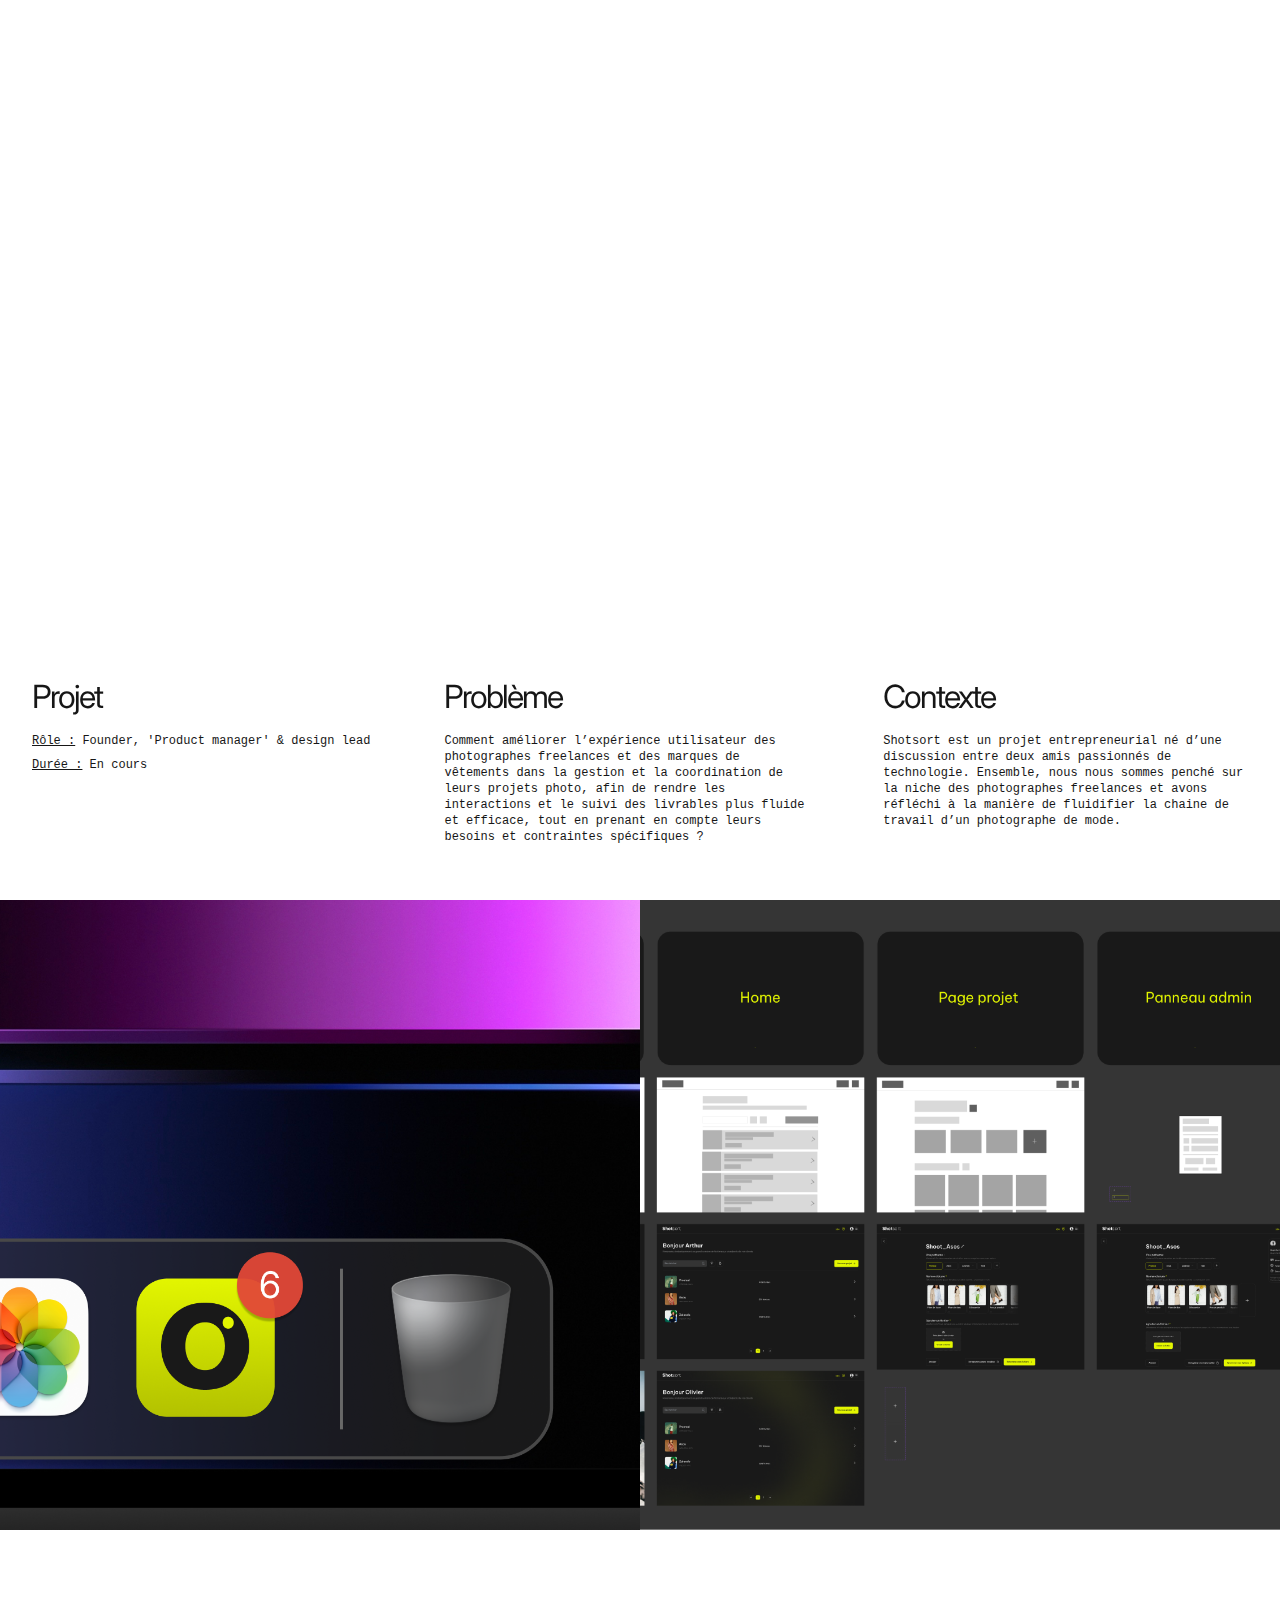
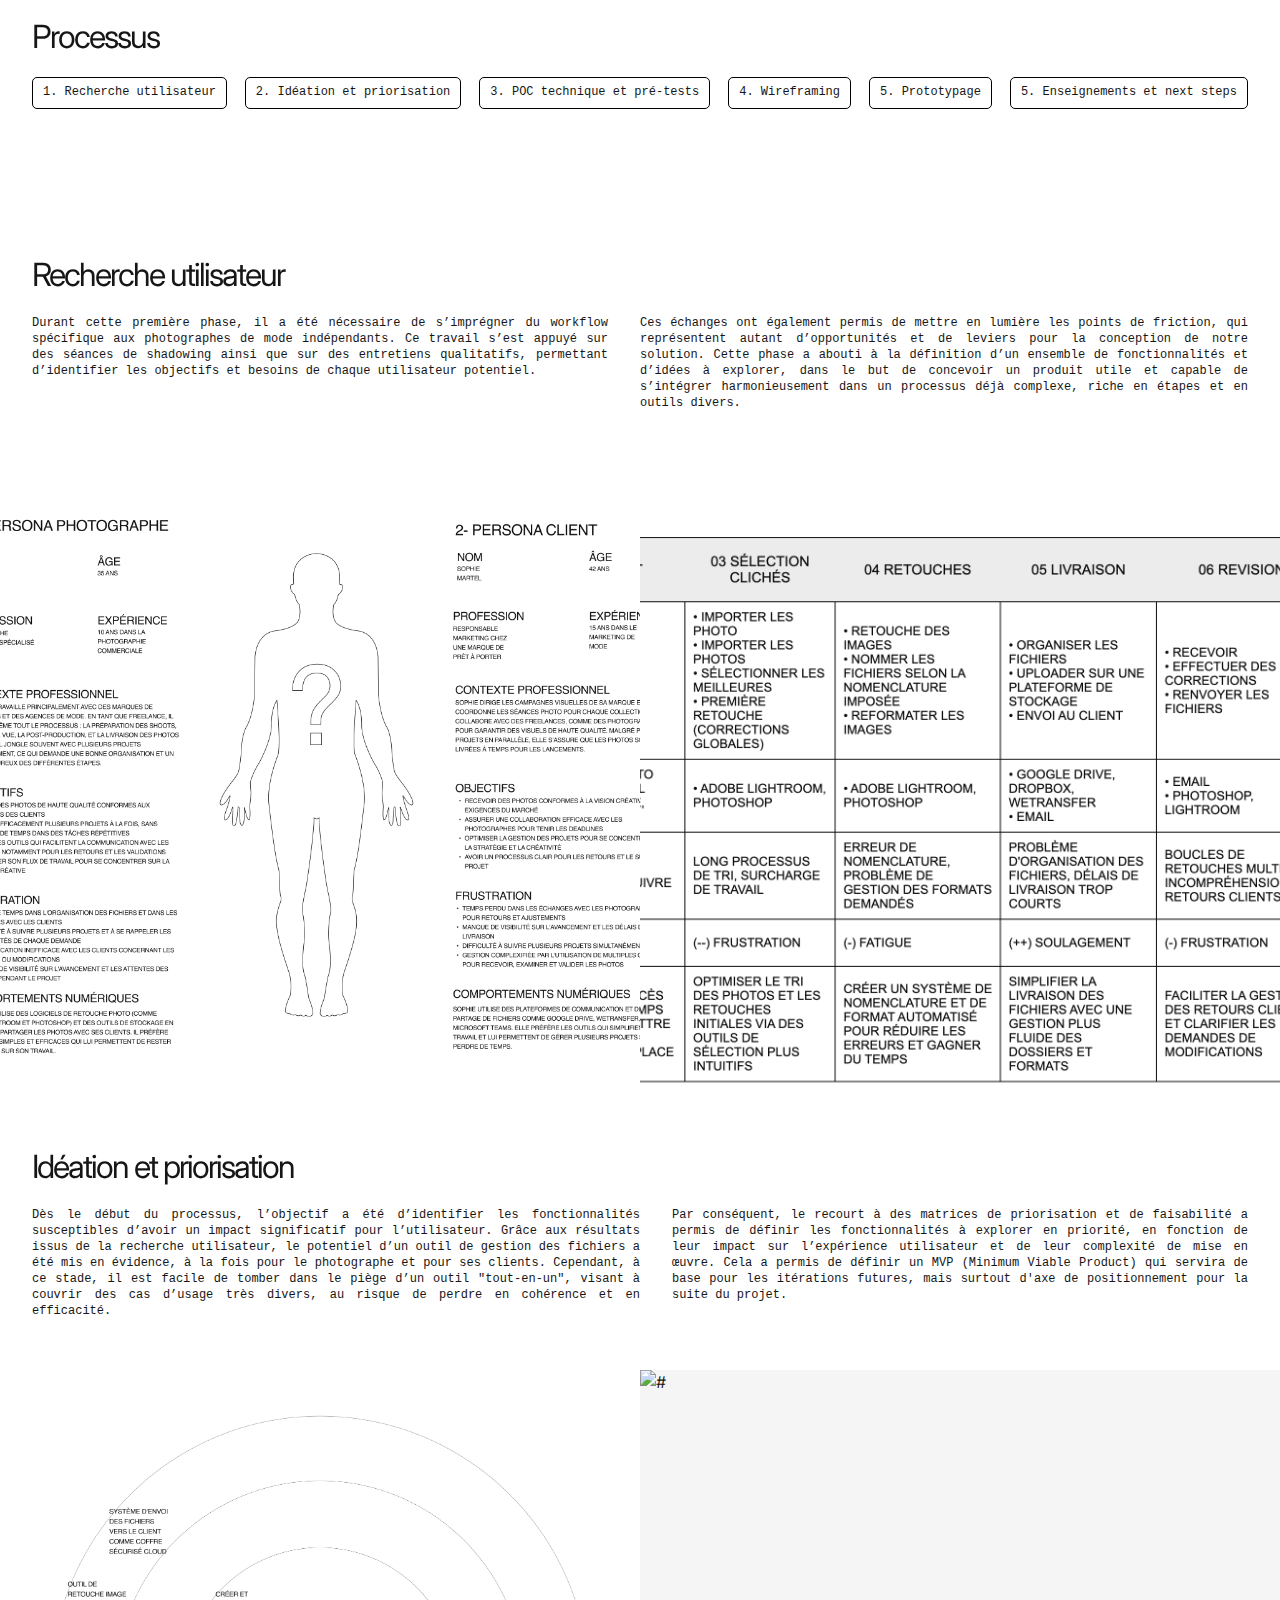
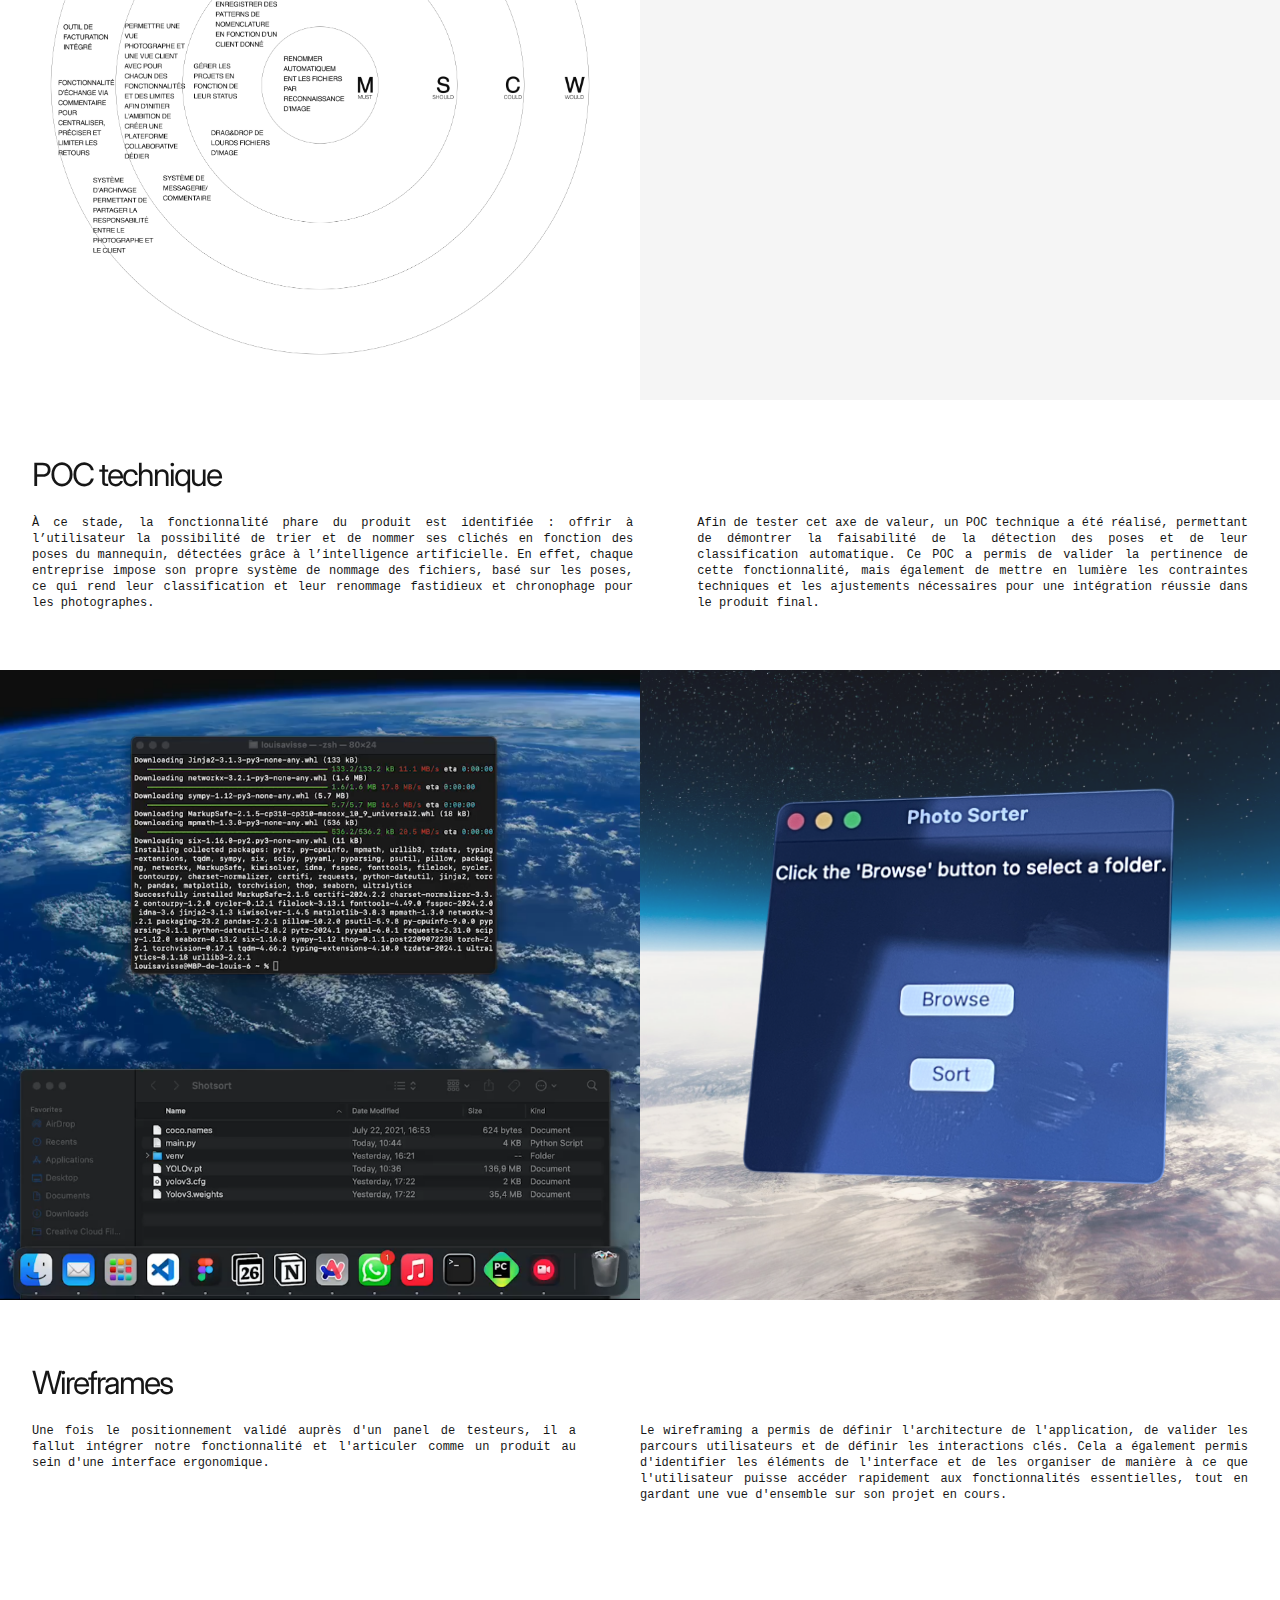
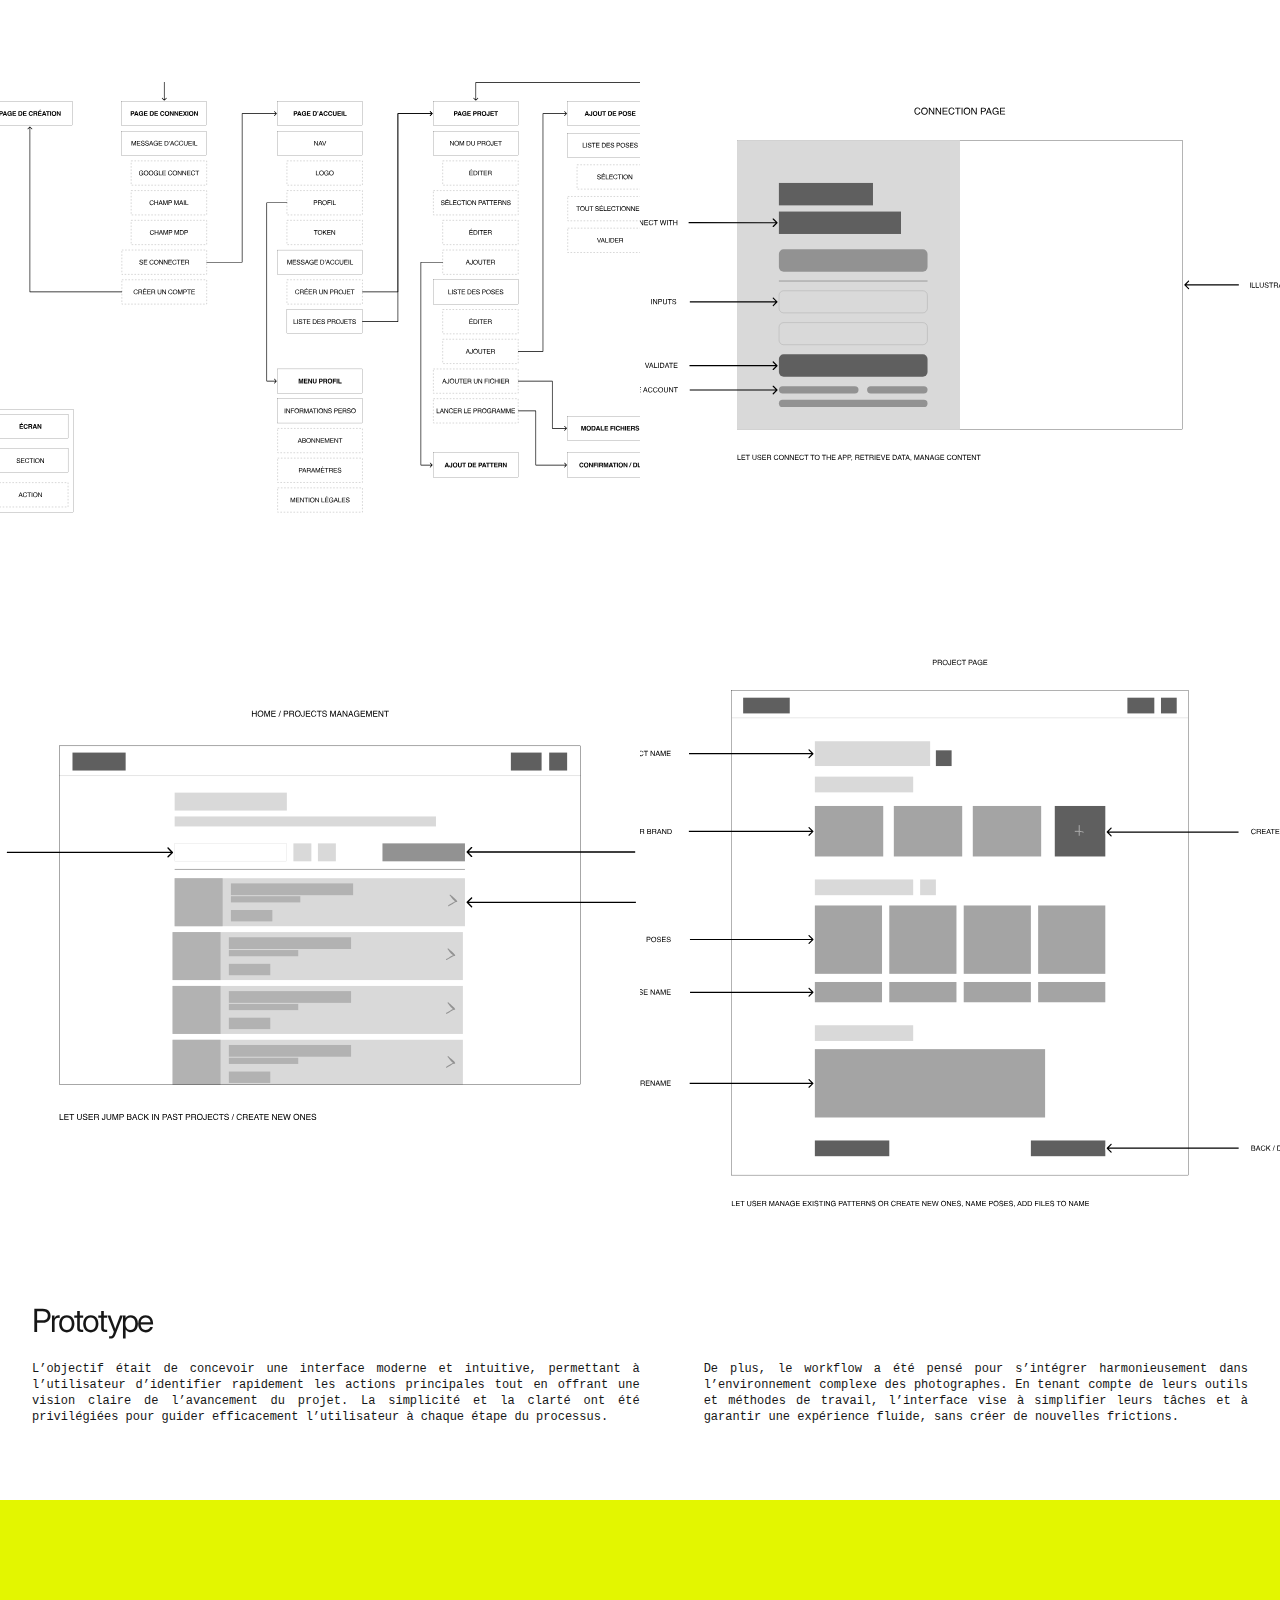
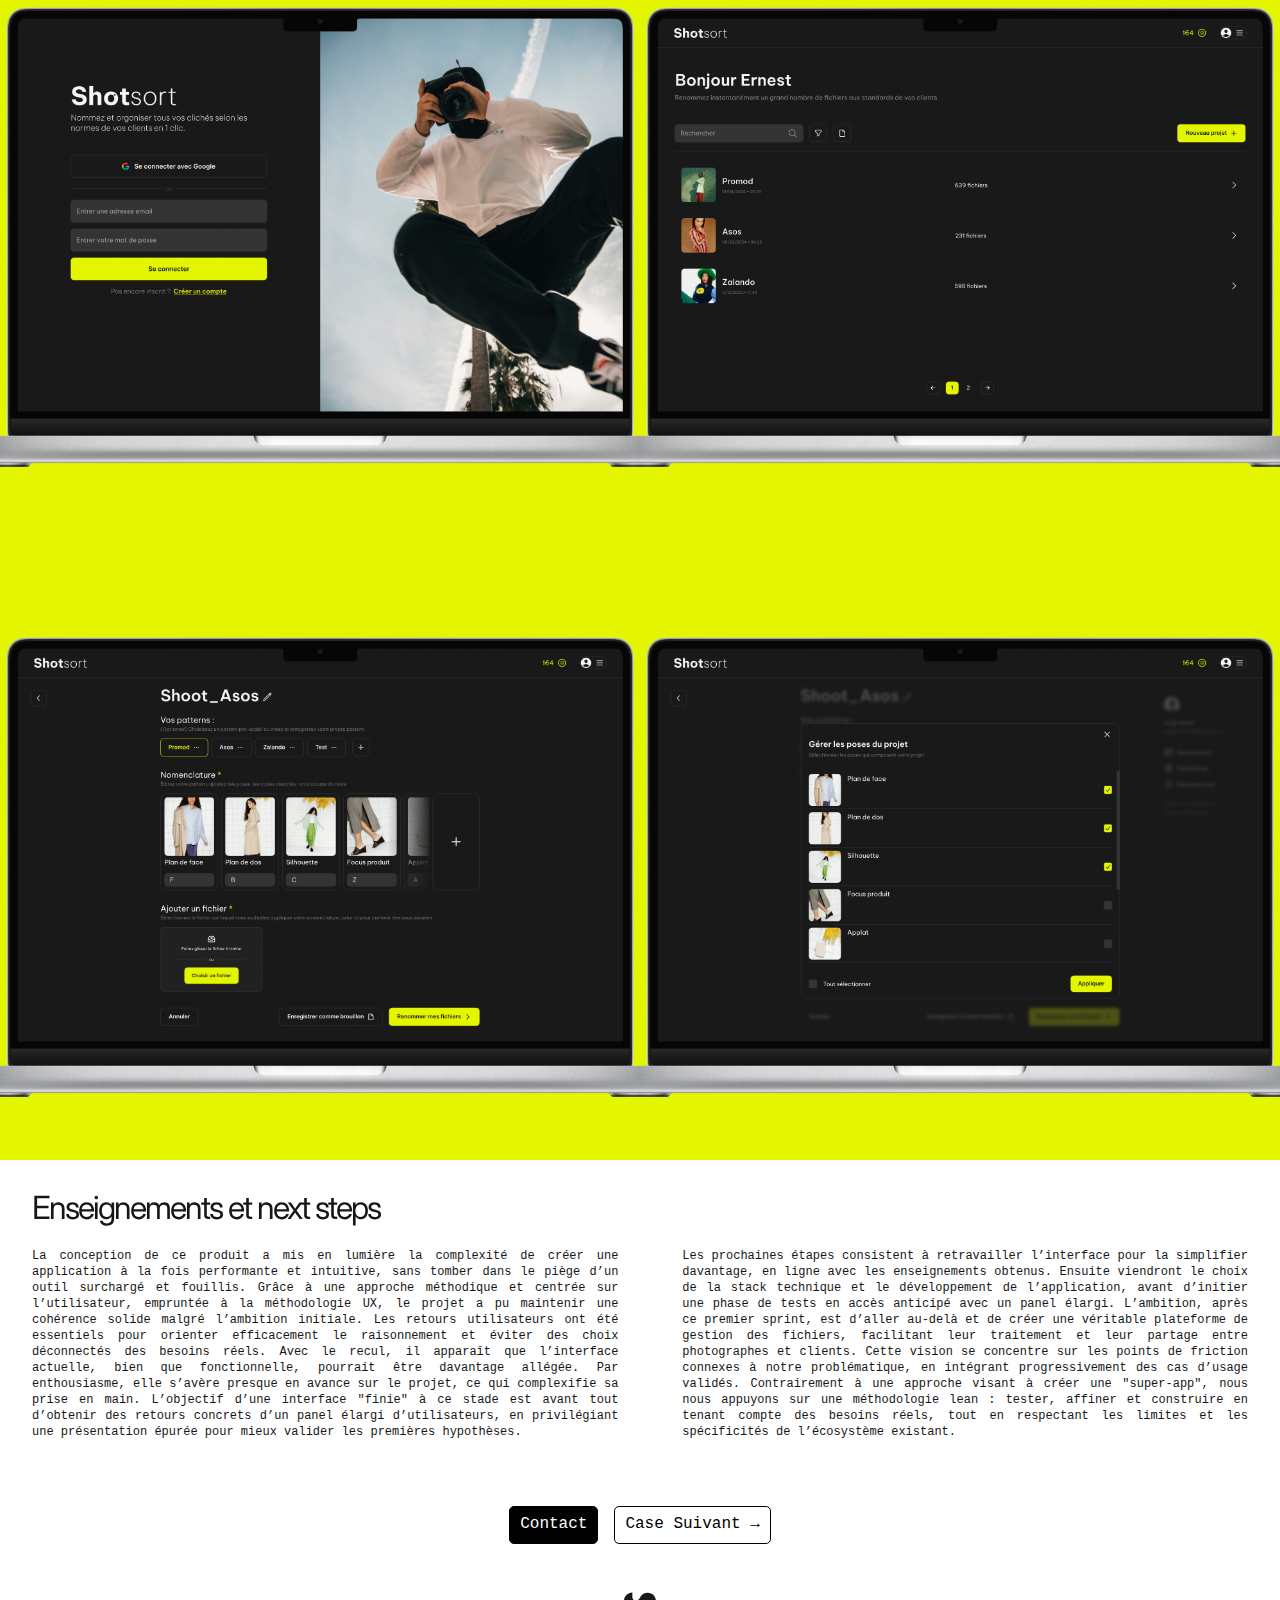
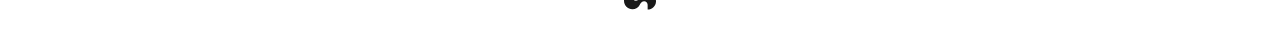
==== commit 81b592b7: "Ajout de tous les fichiers finaux du projet" ====
--- a/projet1.html
+++ b/projet1.html
@@ -140,7 +140,7 @@
       <img src="imagespf/Shotsort/illu5.png" alt="#">
     </div>
     <div class="image-block">
-      <img src="imagespf/Shotsort/illu6.png" alt="#">
+      <img src="imagespf/Shotsort/illu6.webp" alt="#">
     </div>
   </section>
 
